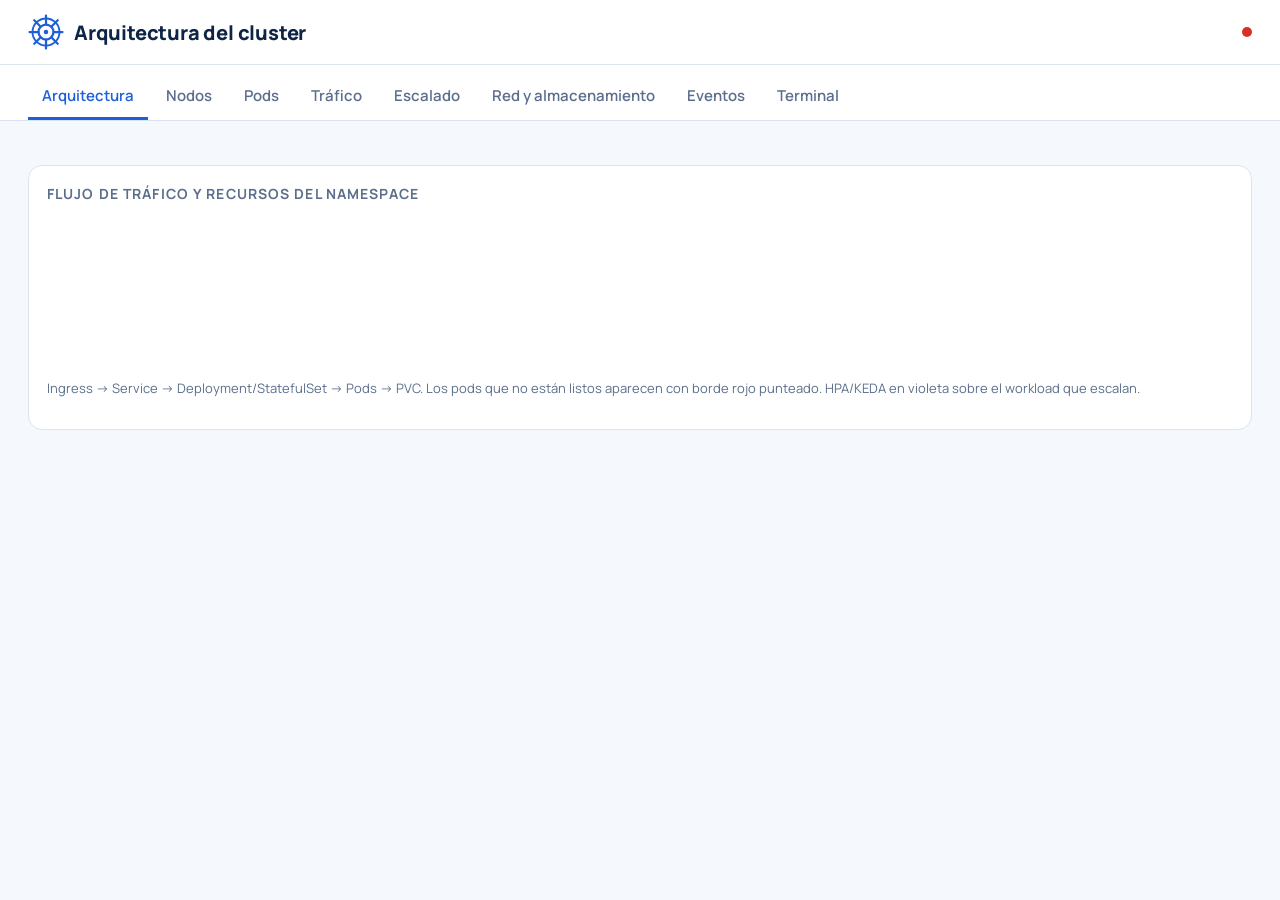
==== k8s-web/index.html @ e403daa2 "vibe streaming de audio sobre Kubernetes + visor del cluster" ====
<!doctype html>
<html lang="es">
<head>
<meta charset="utf-8" />
<meta name="viewport" content="width=device-width, initial-scale=1" />
<title>k8s · arquitectura del cluster</title>
<link rel="preconnect" href="https://fonts.googleapis.com" />
<link href="https://fonts.googleapis.com/css2?family=Manrope:wght@500;600;700;800&family=IBM+Plex+Mono:wght@400;500&display=swap" rel="stylesheet" />
<style>
:root{--bg:#f5f8fc;--card:#ffffff;--line:#dbe4f0;--text:#0f2545;--muted:#5b6e8c;--blue:#1d5fd6;--blue2:#3b82f6;--blue-soft:#e6efff;--ok:#1a9c5b;--warn:#d97706;--bad:#d93025;--mono:"IBM Plex Mono",Menlo,Consolas,monospace}
*{box-sizing:border-box}[hidden]{display:none!important}
body{margin:0;background:var(--bg);color:var(--text);font:15px/1.45 "Manrope",system-ui,sans-serif}
header{background:var(--card);border-bottom:1px solid var(--line);padding:14px 28px;display:flex;align-items:center;gap:18px;position:sticky;top:0;z-index:5}
.brand{display:flex;align-items:center;gap:10px;font-weight:800;font-size:20px;letter-spacing:-.01em}
.brand svg{width:36px;height:36px;color:var(--blue)}
.right{margin-left:auto;display:flex;align-items:center;gap:12px;color:var(--muted);font-size:13px}
.dot{width:10px;height:10px;border-radius:50%;background:var(--ok)}.dot.bad{background:var(--bad)}
nav{display:flex;gap:4px;padding:10px 28px 0;background:var(--card);border-bottom:1px solid var(--line);overflow:auto}
nav button{border:0;background:none;padding:10px 14px;font:inherit;font-weight:600;color:var(--muted);border-bottom:3px solid transparent;cursor:pointer;white-space:nowrap}
nav button.on{color:var(--blue);border-color:var(--blue)}
main{padding:22px 28px 40px;max-width:1500px;margin:0 auto}
.err{background:#fdecea;border:1px solid #f5b5b0;color:var(--bad);padding:12px 16px;border-radius:10px;margin-bottom:16px;font-family:var(--mono);font-size:13px}
.kpis{display:grid;grid-template-columns:repeat(auto-fit,minmax(140px,1fr));gap:12px;margin-bottom:22px}
.kpi{background:var(--card);border:1px solid var(--line);border-radius:12px;padding:12px 16px}
.kpi b{display:block;font-size:24px;color:var(--blue);font-weight:800}.kpi small{color:var(--muted);text-transform:uppercase;letter-spacing:.06em;font-size:11px}
.card{background:var(--card);border:1px solid var(--line);border-radius:14px;padding:18px;margin-bottom:18px}
h2{margin:0 0 12px;font-size:14px;text-transform:uppercase;letter-spacing:.08em;color:var(--muted);font-weight:700}
.grid{display:grid;grid-template-columns:repeat(auto-fill,minmax(270px,1fr));gap:14px}
.node{border:1px solid var(--line);border-radius:12px;padding:14px;background:#fbfdff}
.node.down{border-color:var(--bad);background:#fff5f5}
.node-h{display:flex;gap:8px;align-items:baseline;margin-bottom:8px}.node-h b{font-size:15px}.node-h em{font-style:normal;font-size:11px;color:var(--muted);text-transform:uppercase;letter-spacing:.06em}
.node-h .st{margin-left:auto}
.bar{height:8px;background:#e8eef7;border-radius:99px;overflow:hidden;margin:3px 0 8px}.bar i{display:block;height:100%;background:var(--blue2);border-radius:99px;transition:width .4s}.bar.warn i{background:var(--warn)}.bar.bad i{background:var(--bad)}
.lbl{display:flex;justify-content:space-between;font-size:12px;color:var(--muted)}
.chips{display:flex;flex-wrap:wrap;gap:6px;margin-top:8px}
.chip{font-size:12px;font-weight:600;padding:4px 9px;border-radius:99px;background:var(--blue-soft);color:var(--blue);border:1px solid #c7d9fb}
.chip.notready{background:#fff3e0;color:var(--warn);border-color:#fcd9a8;border-style:dashed}
.st{font-size:11px;font-weight:700;padding:3px 8px;border-radius:99px;text-transform:uppercase;letter-spacing:.05em;background:#e8f5ee;color:var(--ok)}
.st.warn{background:#fff3e0;color:var(--warn)}.st.bad{background:#fdecea;color:var(--bad)}
table{width:100%;border-collapse:collapse;font-size:13px}
th{text-align:left;font-size:11px;text-transform:uppercase;letter-spacing:.06em;color:var(--muted);padding:8px;border-bottom:1px solid var(--line);font-weight:700}
td{padding:8px;border-bottom:1px solid #eef2f8;vertical-align:middle;white-space:nowrap}
td .bar{width:110px;display:inline-block;margin:0 6px 0 0;vertical-align:middle}
.mono{font-family:var(--mono);font-size:12.5px}
.two{display:grid;grid-template-columns:1fr 1fr;gap:18px}@media(max-width:1000px){.two{grid-template-columns:1fr}}
.ev{display:grid;grid-template-columns:48px 110px 1fr;gap:10px;padding:7px 0;border-bottom:1px solid #eef2f8;font-size:13px}
.ev .r{font-weight:700;color:var(--blue)}.ev.Warning .r{color:var(--bad)}.ev .o{color:var(--muted);font-family:var(--mono);font-size:12px}
pre.term{background:#0f2545;color:#dbe7ff;padding:16px;border-radius:12px;font:12.5px/1.5 var(--mono);overflow:auto;max-height:75vh;margin:0}
.hint{color:var(--muted);font-size:13px}
canvas{width:100%;height:120px;display:block}
.legend{display:flex;gap:16px;font-size:12px;color:var(--muted);margin-top:6px}.legend i{display:inline-block;width:10px;height:10px;border-radius:2px;margin-right:6px;vertical-align:middle}
/* arquitectura */
#arch{width:100%;height:auto;display:block}
.n-box{fill:#fff;stroke:var(--line);stroke-width:1.2;rx:10}
.n-box.ing{stroke:var(--blue)}.n-box.svc{stroke:#3b82f6}.n-box.wl{stroke:#1d5fd6;stroke-width:1.6}.n-box.pod{stroke:#9db9ec}.n-box.pod.bad{stroke:var(--bad);stroke-dasharray:4 3}.n-box.pvc{stroke:#7c9cc9}.n-box.hpa{stroke:#8b5cf6;stroke-dasharray:5 3}
.n-title{font:700 12.5px Manrope,system-ui;fill:var(--text)}.n-sub{font:11px var(--mono);fill:var(--muted)}.n-kind{font:700 9.5px Manrope,system-ui;fill:#fff;letter-spacing:.06em}
.edge{fill:none;stroke:#b8c9e6;stroke-width:1.6}.edge.hot{stroke:var(--blue);stroke-width:2}
.col-h{font:700 11px Manrope,system-ui;fill:var(--muted);letter-spacing:.08em}
</style>
</head>
<body>
<header>
  <div class="brand"><svg viewBox="0 0 48 48" fill="none" stroke="currentColor" stroke-width="3" stroke-linecap="round"><circle cx="24" cy="24" r="10"/><circle cx="24" cy="24" r="3" fill="currentColor" stroke="none"/><circle cx="24" cy="24" r="18" stroke-width="2.5"/><path d="M24 2v12M24 34v12M2 24h12M34 24h12M8.4 8.4l8.5 8.5M31.1 31.1l8.5 8.5M8.4 39.6l8.5-8.5M31.1 16.9l8.5-8.5"/></svg> Arquitectura del cluster</div>
  <div class="right"><span class="dot" id="dot"></span></div>
</header>
<nav id="tabs">
  <button data-t="arch" class="on">Arquitectura</button>
  <button data-t="nodes">Nodos</button>
  <button data-t="pods">Pods</button>
  <button data-t="traffic">Tráfico</button>
  <button data-t="scale">Escalado</button>
  <button data-t="net">Red y almacenamiento</button>
  <button data-t="events">Eventos</button>
  <button data-t="term">Terminal</button>
</nav>
<main>
  <div class="err" id="err" hidden></div>
  <section class="kpis" id="kpis"></section>

  <div data-p="arch">
    <div class="card"><h2>Flujo de tráfico y recursos del namespace</h2><svg id="arch" xmlns="http://www.w3.org/2000/svg"></svg>
      <p class="hint">Ingress → Service → Deployment/StatefulSet → Pods → PVC. Los pods que no están listos aparecen con borde rojo punteado. HPA/KEDA en violeta sobre el workload que escalan.</p></div>
  </div>

  <div data-p="nodes" hidden>
    <div class="card"><h2>Nodos</h2><div class="grid" id="nodes"></div></div>
  </div>

  <div data-p="pods" hidden>
    <div class="card"><h2>Pods del namespace</h2><div style="overflow:auto"><table id="pods"></table></div><p class="hint" id="mhint" hidden>metrics-server aún no reporta uso; espera 1 minuto.</p></div>
  </div>

  <div data-p="traffic" hidden>
    <section class="kpis" id="tkpis"></section>
    <div class="two">
      <div class="card"><h2>Peticiones por segundo (todas las réplicas de api)</h2><canvas id="c-t"></canvas><div class="legend"><span><i style="background:var(--blue)"></i>req/s</span><span><i style="background:var(--warn)"></i>segmentos HLS/s</span></div></div>
      <div class="card"><h2>Reparto entre pods (req/s ahora)</h2><div id="tbars"></div><p class="hint">El Service reparte las peticiones entre los pods listos; si un pod muere o nace, el reparto cambia solo.</p></div>
    </div>
    <div class="card"><h2>Por pod</h2><table id="tpods"></table></div>
  </div>

  <div data-p="scale" hidden>
    <div class="two">
      <div class="card"><h2 id="h-a">Réplicas y CPU · HPA</h2><canvas id="c-a"></canvas><div class="legend"><span><i style="background:var(--blue)"></i>réplicas</span><span><i style="background:var(--warn)"></i>CPU %</span></div></div>
      <div class="card"><h2 id="h-b">Réplicas · KEDA</h2><canvas id="c-b"></canvas><div class="legend"><span><i style="background:#8b5cf6"></i>réplicas</span></div></div>
    </div>
    <div class="card"><h2>Autoescaladores</h2><table id="scalers"></table></div>
    <div class="card"><h2>Workloads</h2><table id="workloads"></table></div>
  </div>

  <div data-p="net" hidden>
    <div class="two">
      <div class="card"><h2>Ingress</h2><table id="ing"></table></div>
      <div class="card"><h2>Services</h2><table id="svc"></table></div>
    </div>
    <div class="two">
      <div class="card"><h2>PersistentVolumeClaims</h2><table id="pvc"></table></div>
      <div class="card"><h2>ConfigMaps y Secrets</h2><table id="cfg"></table></div>
    </div>
  </div>

  <div data-p="events" hidden><div class="card"><h2>Últimos eventos</h2><div id="events"></div></div></div>

  <div data-p="term" hidden><div class="card"><h2>Salida de cluster-status.sh (se actualiza cada ~6 s)</h2><pre class="term" id="term">esperando...</pre></div></div>
</main>

<script>
const $=s=>document.querySelector(s), $$=s=>[...document.querySelectorAll(s)];
const esc=s=>String(s??"").replace(/[&<>"]/g,c=>({"&":"&amp;","<":"&lt;",">":"&gt;",'"':"&quot;"}[c]));
const pct=(a,b)=>b?Math.min(100,Math.round(a/b*100)):0;
const fCpu=m=>m>=1000?(m/1000).toFixed(2)+" cpu":Math.round(m)+"m";
const fMem=mi=>mi>=1024?(mi/1024).toFixed(1)+" Gi":Math.round(mi)+" Mi";
const cls=p=>p>85?"bad":p>65?"warn":"";
const bar=(v,max,label)=>`<div class="lbl"><span>${label}</span><span class="mono">${pct(v,max)}%</span></div><div class="bar ${cls(pct(v,max))}"><i style="width:${pct(v,max)}%"></i></div>`;
const stClass=s=>s==="Running"?"":["Pending","ContainerCreating","Terminating","PodInitializing"].includes(s)?"warn":"bad";
const hist={a:[],aCpu:[],b:[],rps:[],seg:[]}, MAX=150; const push=(k,v)=>{hist[k].push(v);if(hist[k].length>MAX)hist[k].shift();};
let tab="arch";
$("#tabs").addEventListener("click",e=>{const b=e.target.closest("button");if(!b)return;tab=b.dataset.t;$$("#tabs button").forEach(x=>x.classList.toggle("on",x===b));$$("[data-p]").forEach(p=>p.hidden=p.dataset.p!==tab);});

function render(d){
  const ready=d.pods.filter(p=>p.ready).length;
  const kp=[[d.nodes.filter(n=>n.ready).length+"/"+d.nodes.length,"nodos listos"],[ready+"/"+d.pods.length,"pods listos"],[d.workloads.length,"workloads"],[d.services.length,"services"],[d.pvcs.length,"PVCs"],[d.pods.reduce((a,p)=>a+p.restarts,0),"reinicios"],[d.events.filter(e=>e.type==="Warning").length,"warnings recientes"]];
  $("#kpis").innerHTML=kp.map(([v,l])=>`<div class="kpi"><b>${v}</b><small>${l}</small></div>`).join("");

  // nodos
  $("#nodes").innerHTML=d.nodes.map(n=>{
    const pods=d.pods.filter(p=>p.node===n.name);
    return `<div class="node ${n.ready?"":"down"}"><div class="node-h"><b>${esc(n.name)}</b><em>${n.role}</em><span class="st ${n.ready?"":"bad"}">${n.ready?"Ready":"NotReady"}</span></div>
      <div class="hint mono" style="margin-bottom:6px">${esc(n.version)}</div>
      ${bar(n.cpu_m,n.cpu_alloc_m,"CPU "+fCpu(n.cpu_m)+" / "+fCpu(n.cpu_alloc_m))}${bar(n.mem_mi,n.mem_alloc_mi,"RAM "+fMem(n.mem_mi)+" / "+fMem(n.mem_alloc_mi))}
      <div class="chips">${pods.map(p=>`<span class="chip ${p.ready?"":"notready"}" title="${esc(p.name)} · ${esc(p.state)}">${esc(p.name)}</span>`).join("")||'<span class="hint">sin pods del namespace</span>'}</div></div>`;}).join("");

  // pods
  const rows=[...d.pods].sort((a,b)=>a.app.localeCompare(b.app)||a.name.localeCompare(b.name));
  $("#pods").innerHTML=`<tr><th>Pod</th><th>Label app</th><th>Dueño</th><th>Nodo</th><th>Estado</th><th>Rein.</th><th>CPU uso / req / lím</th><th>RAM uso / req / lím</th><th>Imagen</th><th>IP</th><th>Edad</th></tr>`+
    rows.map(p=>`<tr><td class="mono">${esc(p.name)}</td><td><span class="chip">${esc(p.app)}</span></td><td class="mono">${esc(p.owner_kind)}</td><td>${esc(p.node)}</td><td><span class="st ${stClass(p.state)}">${esc(p.state)}</span></td><td>${p.restarts}</td>
      <td><div class="bar ${cls(pct(p.cpu_m,p.lim_cpu_m))}"><i style="width:${pct(p.cpu_m,p.lim_cpu_m)}%"></i></div><span class="mono">${fCpu(p.cpu_m)} / ${fCpu(p.req_cpu_m)} / ${fCpu(p.lim_cpu_m)}</span></td>
      <td><div class="bar ${cls(pct(p.mem_mi,p.lim_mem_mi))}"><i style="width:${pct(p.mem_mi,p.lim_mem_mi)}%"></i></div><span class="mono">${fMem(p.mem_mi)} / ${fMem(p.req_mem_mi)} / ${fMem(p.lim_mem_mi)}</span></td>
      <td class="mono">${esc(p.image)}</td><td class="mono">${esc(p.ip)}</td><td>${p.age}</td></tr>`).join("");
  $("#mhint").hidden=d.metrics_ok;

  // escalado
  const hpa=d.hpas.find(h=>!h.name.startsWith("keda-"))||d.hpas[0]; const so=d.scaled[0];
  const wl=n=>d.workloads.find(w=>w.name===n)||{ready:0,desired:0};
  if(hpa){$("#h-a").textContent=`${hpa.target} · réplicas y CPU (HPA ${hpa.name})`;push("a",wl(hpa.target).ready);push("aCpu",parseInt(hpa.metric.replace(/\D/g,""))||0);}
  if(so){$("#h-b").textContent=`${so.target} · réplicas (KEDA, trigger ${so.triggers.join(",")})`;push("b",wl(so.target).ready);}
  chart($("#c-a"),[["#1d5fd6",hist.a,hpa?hpa.max:10],["#d97706",hist.aCpu,100]]);
  chart($("#c-b"),[["#8b5cf6",hist.b,so?so.max:10]]);
  $("#scalers").innerHTML=`<tr><th>Tipo</th><th>Nombre</th><th>Objetivo</th><th>Min</th><th>Max</th><th>Actual</th><th>Deseadas</th><th>Métrica</th></tr>`+
    d.hpas.map(h=>`<tr><td>HPA</td><td class="mono">${esc(h.name)}</td><td class="mono">${esc(h.target)}</td><td>${h.min}</td><td>${h.max}</td><td><b>${h.current}</b></td><td>${h.desired}</td><td>${esc(h.metric)} <span class="hint">(${esc(h.target_desc)})</span></td></tr>`).join("")+
    d.scaled.map(s=>`<tr><td>KEDA</td><td class="mono">${esc(s.name)}</td><td class="mono">${esc(s.target)}</td><td>${s.min}</td><td>${s.max}</td><td colspan="2"><span class="st ${s.active?"":"warn"}">${s.active?"activo":"inactivo"}</span></td><td>${esc(s.triggers.join(", "))}</td></tr>`).join("");
  $("#workloads").innerHTML=`<tr><th>Tipo</th><th>Nombre</th><th>Listas / deseadas</th><th>Estrategia</th><th>Imagen</th><th>Pods</th></tr>`+
    d.workloads.map(w=>`<tr><td>${w.kind}</td><td class="mono">${esc(w.name)}</td><td><b>${w.ready}</b> / ${w.desired}</td><td>${esc(w.strategy)}</td><td class="mono">${esc(w.image)}</td><td class="mono">${w.pods.length}</td></tr>`).join("");

  // red y almacenamiento
  $("#ing").innerHTML=`<tr><th>Nombre</th><th>Clase</th><th>Host</th><th>Path</th><th>Service</th></tr>`+d.ingresses.flatMap(i=>i.rules.map(r=>`<tr><td class="mono">${esc(i.name)}</td><td>${esc(i.class)}</td><td class="mono">${esc(r.host)}</td><td class="mono">${esc(r.path)}</td><td class="mono">${esc(r.service)}:${r.port}</td></tr>`)).join("")||"<tr><td class='hint'>sin ingress</td></tr>";
  $("#svc").innerHTML=`<tr><th>Nombre</th><th>Tipo</th><th>ClusterIP</th><th>Puertos</th><th>Apunta a</th></tr>`+d.services.map(s=>`<tr><td class="mono">${esc(s.name)}</td><td>${esc(s.type)}</td><td class="mono">${esc(s.cluster_ip)}</td><td class="mono">${esc(s.ports.join(", "))}</td><td class="mono">${esc(s.targets.join(", "))||"-"}</td></tr>`).join("");
  $("#pvc").innerHTML=`<tr><th>Nombre</th><th>Estado</th><th>Tamaño</th><th>Modo</th><th>Clase</th></tr>`+d.pvcs.map(p=>`<tr><td class="mono">${esc(p.name)}</td><td><span class="st ${p.phase==="Bound"?"":"warn"}">${esc(p.phase)}</span></td><td class="mono">${esc(p.size)}</td><td class="mono">${esc(p.modes.join(","))}</td><td class="mono">${esc(p.class)}</td></tr>`).join("");
  $("#cfg").innerHTML=`<tr><th>Tipo</th><th>Nombre</th><th>Claves</th></tr>`+d.configs.map(c=>`<tr><td>${c.kind}</td><td class="mono">${esc(c.name)}</td><td>${c.keys}</td></tr>`).join("");

  $("#events").innerHTML=d.events.map(e=>`<div class="ev ${e.type}"><span class="o">${e.age}</span><span class="r">${esc(e.reason)}</span><span><span class="o">${esc(e.object)}</span> ${esc(e.message)}</span></div>`).join("")||'<p class="hint">sin eventos</p>';

  // tráfico
  const t=d.traffic||{pods:[],rps:0,seg_ps:0,mbps:0,total:0};
  push("rps",t.rps); push("seg",t.seg_ps);
  $("#tkpis").innerHTML=[[t.rps,"req/s total"],[t.seg_ps,"segmentos HLS/s"],[t.mbps,"Mbit/s de audio"],[t.pods.length,"pods api sirviendo"],[t.total.toLocaleString(),"peticiones acumuladas"]].map(([v,l])=>`<div class="kpi"><b>${v}</b><small>${l}</small></div>`).join("");
  chart($("#c-t"),[["#1d5fd6",hist.rps,null],["#d97706",hist.seg,null]]);
  const mx=Math.max(1,...t.pods.map(p=>p.rps));
  $("#tbars").innerHTML=t.pods.map(p=>`<div class="lbl"><span class="mono">${esc(p.pod)} <span class="hint">${esc(p.node)}</span></span><span class="mono">${p.rps} req/s</span></div><div class="bar"><i style="width:${pct(p.rps,mx)}%"></i></div>`).join("")||'<p class="hint">sin pods api listos o sin métricas todavía</p>';
  $("#tpods").innerHTML=`<tr><th>Pod</th><th>Nodo</th><th>req/s</th><th>segmentos/s</th><th>Mbit/s</th><th>Total acumulado</th></tr>`+t.pods.map(p=>`<tr><td class="mono">${esc(p.pod)}</td><td>${esc(p.node)}</td><td><b>${p.rps}</b></td><td>${p.seg_ps}</td><td>${p.mbps}</td><td class="mono">${p.total.toLocaleString()}</td></tr>`).join("");

  drawArch(d);
}

function chart(cv,series){
  const dpr=window.devicePixelRatio||1,W=cv.clientWidth||600,H=120; cv.width=W*dpr;cv.height=H*dpr;const g=cv.getContext("2d");g.scale(dpr,dpr);g.clearRect(0,0,W,H);
  g.strokeStyle="#e8eef7";for(let y=0;y<=4;y++){g.beginPath();g.moveTo(0,y*H/4);g.lineTo(W,y*H/4);g.stroke();}
  for(const [color,data,fixedMax] of series){if(!data.length)continue;const max=Math.max(fixedMax||1,...data)*1.1;g.beginPath();g.lineWidth=2.2;g.strokeStyle=color;
    data.forEach((v,i)=>{const x=i/(MAX-1)*W,y=H-4-(v/max)*(H-12);i?g.lineTo(x,y):g.moveTo(x,y);});g.stroke();
    const last=data[data.length-1];g.fillStyle=color;g.font="700 12px Manrope,system-ui";g.fillText(String(last),Math.min(W-28,(data.length-1)/(MAX-1)*W+6),H-4-(last/max)*(H-12)-6);}
}

/* ---------- diagrama de arquitectura ---------- */
function drawArch(d){
  const svg=$("#arch"); const colX=[20,250,480,730,1010]; const W=1240, BW=[190,190,210,240,190], BH=52, GAP=12;
  const cols=[[],[],[],[],[]]; // ingress, svc, workload, pods, pvc
  d.ingresses.forEach(i=>cols[0].push({id:"ing:"+i.name,kind:"INGRESS",title:i.name,sub:i.rules.map(r=>r.path).join(" ")||"",cls:"ing"}));
  if(!cols[0].length) cols[0].push({id:"ing:none",kind:"ENTRADA",title:"(sin ingress)",sub:"",cls:"ing"});
  d.services.forEach(s=>cols[1].push({id:"svc:"+s.name,kind:"SERVICE",title:s.name,sub:s.ports.join(" "),cls:"svc"}));
  d.workloads.forEach(w=>cols[2].push({id:"wl:"+w.name,kind:w.kind.toUpperCase(),title:w.name,sub:`${w.ready}/${w.desired} listas`,cls:"wl",w}));
  // pods agrupados por workload, colapsados si son muchos
  d.workloads.forEach(w=>{
    const ps=d.pods.filter(p=>w.pods.includes(p.name));
    const shown=ps.slice(0,6);
    shown.forEach(p=>cols[3].push({id:"pod:"+p.name,kind:"POD",title:p.name,sub:`${p.node} · ${p.state}`,cls:"pod"+(p.ready?"":" bad"),wl:w.name,pvcs:p.pvcs}));
    if(ps.length>6) cols[3].push({id:"pod:more:"+w.name,kind:"POD",title:`+${ps.length-6} pods más`,sub:`${ps.filter(p=>p.ready).length}/${ps.length} listos`,cls:"pod",wl:w.name,pvcs:[]});
  });
  const orphan=d.pods.filter(p=>!d.workloads.some(w=>w.pods.includes(p.name)));
  orphan.slice(0,4).forEach(p=>cols[3].push({id:"pod:"+p.name,kind:"POD",title:p.name,sub:p.node,cls:"pod"+(p.ready?"":" bad"),wl:null,pvcs:p.pvcs}));
  d.pvcs.forEach(p=>cols[4].push({id:"pvc:"+p.name,kind:"PVC",title:p.name,sub:`${p.size} · ${p.phase}`,cls:"pvc"}));

  const pos={}; let maxH=0;
  cols.forEach((c,ci)=>{let y=40;c.forEach(n=>{pos[n.id]={x:colX[ci],y,w:BW[ci],h:BH};n.ci=ci;y+=BH+GAP;});maxH=Math.max(maxH,y);});
  // HPA / KEDA como cajas bajo el workload
  const hpaBoxes=[];
  const scalers=[...d.hpas.filter(h=>!h.name.startsWith("keda-")).map(h=>({label:"HPA",target:h.target,sub:`${h.min}..${h.max} · ${h.metric||h.target_desc}`})),...d.scaled.map(s=>({label:"KEDA",target:s.target,sub:`${s.min}..${s.max} · ${s.triggers.join(",")}`}))];
  scalers.forEach(s=>{const t=pos["wl:"+s.target];if(!t)return;hpaBoxes.push({...s,x:t.x,y:maxH+ (hpaBoxes.length*(BH+GAP)),w:t.w,h:BH,tx:t.x+t.w/2,ty:t.y+t.h});});
  const H=maxH+(hpaBoxes.length?hpaBoxes.length*(BH+GAP)+10:10);

  const edges=[];
  const link=(a,b,hot)=>{if(pos[a]&&pos[b])edges.push([pos[a],pos[b],hot]);};
  d.ingresses.forEach(i=>i.rules.forEach(r=>link("ing:"+i.name,"svc:"+r.service,true)));
  d.services.forEach(s=>s.targets.forEach(t=>link("svc:"+s.name,"wl:"+t,false)));
  cols[3].forEach(p=>{if(p.wl)link("wl:"+p.wl,p.id,false);p.pvcs.forEach(v=>link(p.id,"pvc:"+v,false));});

  const path=(a,b)=>{const x1=a.x+a.w,y1=a.y+a.h/2,x2=b.x,y2=b.y+b.h/2,c=(x2-x1)/2;return `M${x1},${y1} C${x1+c},${y1} ${x2-c},${y2} ${x2},${y2}`;};
  const heads=["ENTRADA","SERVICES","WORKLOADS","PODS","ALMACENAMIENTO"];
  let out=heads.map((h,i)=>`<text class="col-h" x="${colX[i]}" y="24">${h}</text>`).join("");
  out+=edges.map(([a,b,hot])=>`<path class="edge ${hot?"hot":""}" d="${path(a,b)}"/>`).join("");
  out+=hpaBoxes.map(h=>`<path class="edge" d="M${h.tx},${h.ty} L${h.tx},${h.y}"/>`).join("");
  const box=(n,p)=>`<g><rect class="n-box ${n.cls}" x="${p.x}" y="${p.y}" width="${p.w}" height="${p.h}"/>
    <rect x="${p.x}" y="${p.y}" width="${Math.min(p.w,n.kind.length*6.4+16)}" height="16" rx="6" fill="${n.cls.startsWith("pod")?"#9db9ec":n.cls==="wl"?"#1d5fd6":n.cls==="svc"?"#3b82f6":n.cls==="pvc"?"#7c9cc9":n.cls==="hpa"?"#8b5cf6":"#1d5fd6"}"/>
    <text class="n-kind" x="${p.x+8}" y="${p.y+11.5}">${n.kind}</text>
    <text class="n-title" x="${p.x+10}" y="${p.y+33}">${esc(trim(n.title,p.w/7))}</text>
    <text class="n-sub" x="${p.x+10}" y="${p.y+46}">${esc(trim(n.sub,p.w/6.2))}</text></g>`;
  cols.forEach(c=>c.forEach(n=>out+=box(n,pos[n.id])));
  hpaBoxes.forEach(h=>out+=box({kind:h.label,title:"escala "+h.target,sub:h.sub,cls:"hpa"},h));
  svg.setAttribute("viewBox",`0 0 ${W} ${H}`); svg.innerHTML=out;
}
const trim=(s,n)=>s.length>n?s.slice(0,n-1)+"…":s;

async function tick(){
  try{const r=await (await fetch("/api/cluster")).json();
    if(r.error){$("#err").hidden=false;$("#err").textContent="kubectl: "+r.error;$("#dot").classList.add("bad");}else{$("#err").hidden=true;$("#dot").classList.remove("bad");}
    if(r.data)render(r.data); if(r.script)$("#term").textContent=r.script.replace(/\x1b\[[0-9;]*m/g,"");
  }catch(e){$("#dot").classList.add("bad");}
}
tick();setInterval(tick,2000);
</script>
</body>
</html>
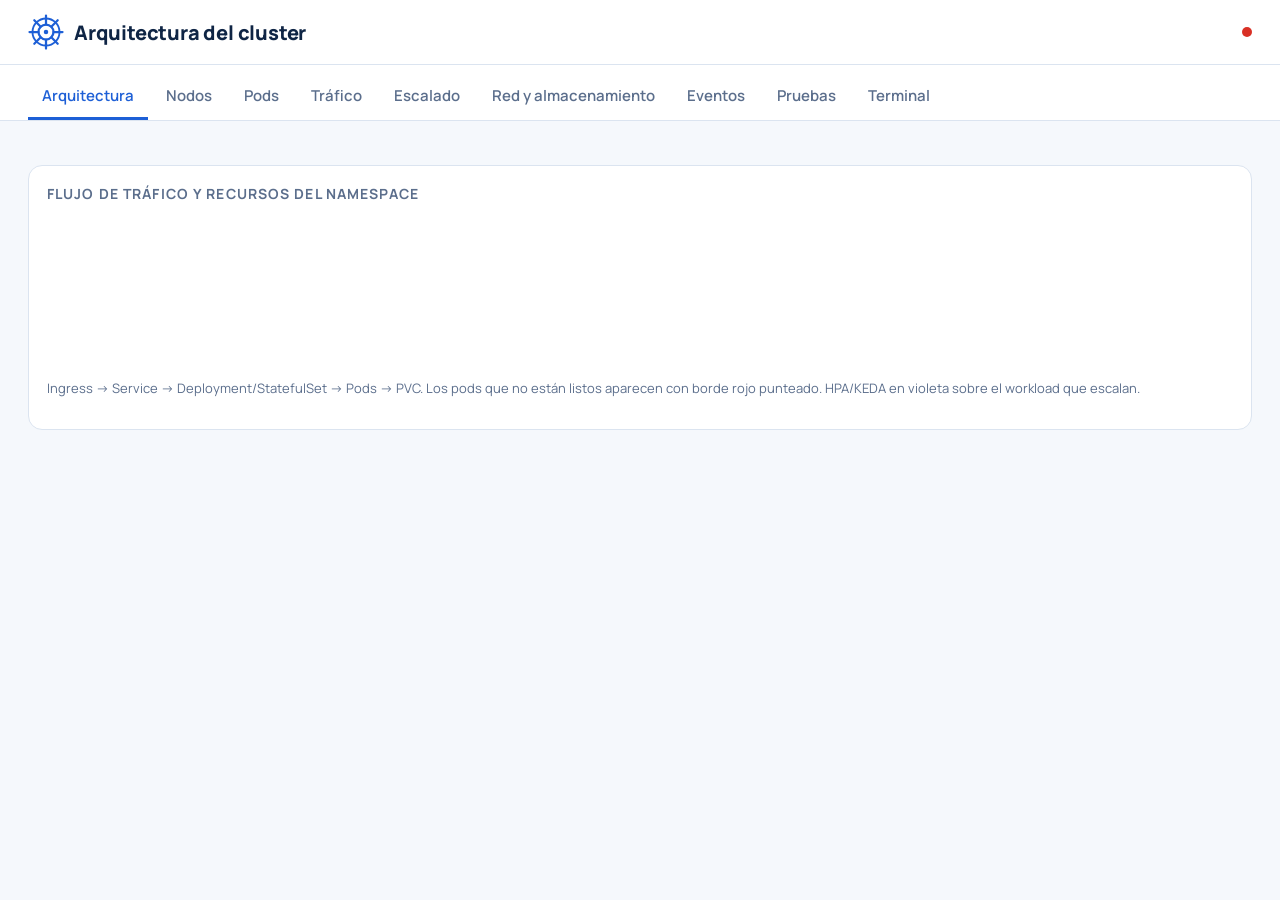
==== commit 8704b508: "se agregaron las pruebas al dashboard" ====
--- a/k8s-web/index.html
+++ b/k8s-web/index.html
@@ -49,6 +49,19 @@
 .hint{color:var(--muted);font-size:13px}
 canvas{width:100%;height:120px;display:block}
 .legend{display:flex;gap:16px;font-size:12px;color:var(--muted);margin-top:6px}.legend i{display:inline-block;width:10px;height:10px;border-radius:2px;margin-right:6px;vertical-align:middle}
+.test-groups{display:grid;gap:18px}.test-group h3{margin:0 0 9px;font-size:12px;text-transform:uppercase;letter-spacing:.08em;color:var(--muted)}
+.test-grid{display:grid;grid-template-columns:repeat(auto-fill,minmax(230px,1fr));gap:10px}
+.test-card{appearance:none;text-align:left;border:1px solid var(--line);border-radius:12px;background:#fbfdff;padding:13px;cursor:pointer;color:var(--text);font:inherit;transition:.15s}
+.test-card:hover{border-color:#9db9ec;transform:translateY(-1px)}.test-card.on{border:2px solid var(--blue);background:var(--blue-soft);padding:12px}
+.test-card strong{display:block;font-size:14px;margin-bottom:4px}.test-card small{display:block;color:var(--muted);line-height:1.35}.test-card .meta{margin-top:8px;color:var(--blue);font-size:11px;font-weight:700;text-transform:uppercase;letter-spacing:.05em}
+.form-grid{display:grid;grid-template-columns:repeat(auto-fit,minmax(170px,1fr));gap:12px;margin:14px 0}.field{display:flex;flex-direction:column;gap:5px}.field label{font-size:12px;color:var(--muted);font-weight:700}
+.field input,.field select{width:100%;border:1px solid var(--line);border-radius:9px;background:#fff;padding:9px 10px;color:var(--text);font:13px var(--mono)}
+.field.check{flex-direction:row;align-items:center;background:#f7faff;border:1px solid var(--line);padding:10px;border-radius:9px}.field.check input{width:auto}.field.check label{color:var(--text)}
+.actions{display:flex;align-items:center;gap:9px;flex-wrap:wrap}.btn{border:0;border-radius:9px;padding:9px 15px;font:700 13px Manrope,system-ui;cursor:pointer;background:var(--blue);color:#fff}.btn:hover{filter:brightness(.95)}.btn:disabled{opacity:.45;cursor:not-allowed}.btn.danger{background:var(--bad)}.btn.ghost{background:#e8eef7;color:var(--text)}
+.warning{background:#fff7ed;border:1px solid #fed7aa;color:#9a4d08;padding:10px 12px;border-radius:9px;font-size:12px;margin:10px 0}
+.run-head{display:flex;align-items:center;gap:9px;margin-bottom:12px}.run-head strong{font-size:17px}.run-head .st{margin-left:auto}.run-info{display:grid;grid-template-columns:repeat(2,1fr);gap:9px}.run-info div{background:#f7faff;border:1px solid var(--line);padding:9px;border-radius:9px}.run-info small{display:block;color:var(--muted);font-size:10px;text-transform:uppercase}.run-info b{display:block;margin-top:3px}
+.test-message{margin-top:10px;font-size:12px;color:var(--bad)}pre.live{background:#0b1629;color:#dbe7ff;padding:14px;border-radius:10px;font:12px/1.45 var(--mono);height:330px;overflow:auto;white-space:pre-wrap;margin:0}.log-system{color:#93c5fd}
+.artifact-list{display:flex;gap:6px;flex-wrap:wrap;margin-top:10px}.artifact{font:11px var(--mono);background:#eef4ff;border:1px solid #ccdafa;border-radius:6px;padding:4px 7px;color:var(--blue)}
 /* arquitectura */
 #arch{width:100%;height:auto;display:block}
 .n-box{fill:#fff;stroke:var(--line);stroke-width:1.2;rx:10}
@@ -71,6 +84,7 @@
   <button data-t="scale">Escalado</button>
   <button data-t="net">Red y almacenamiento</button>
   <button data-t="events">Eventos</button>
+  <button data-t="tests">Pruebas</button>
   <button data-t="term">Terminal</button>
 </nav>
 <main>
@@ -93,7 +107,7 @@
   <div data-p="traffic" hidden>
     <section class="kpis" id="tkpis"></section>
     <div class="two">
-      <div class="card"><h2>Peticiones por segundo (todas las réplicas de api)</h2><canvas id="c-t"></canvas><div class="legend"><span><i style="background:var(--blue)"></i>req/s</span><span><i style="background:var(--warn)"></i>segmentos HLS/s</span></div></div>
+      <div class="card"><h2>Peticiones por segundo (réplicas de los microservicios)</h2><canvas id="c-t"></canvas><div class="legend"><span><i style="background:var(--blue)"></i>req/s</span><span><i style="background:var(--warn)"></i>segmentos HLS/s</span></div></div>
       <div class="card"><h2>Reparto entre pods (req/s ahora)</h2><div id="tbars"></div><p class="hint">El Service reparte las peticiones entre los pods listos; si un pod muere o nace, el reparto cambia solo.</p></div>
     </div>
     <div class="card"><h2>Por pod</h2><table id="tpods"></table></div>
@@ -120,6 +134,33 @@
   </div>
 
   <div data-p="events" hidden><div class="card"><h2>Últimos eventos</h2><div id="events"></div></div></div>
+
+  <div data-p="tests" hidden>
+    <div class="card"><h2>Centro de pruebas</h2><p class="hint">Selecciona un escenario. Solo puede ejecutarse uno a la vez y las simulaciones de fallo siempre requieren confirmación.</p><div class="test-groups" id="test-groups"><p class="hint">cargando pruebas...</p></div></div>
+    <div class="two">
+      <div class="card">
+        <h2>Configurar escenario</h2>
+        <h3 id="test-title" style="margin:0">Selecciona una prueba</h3>
+        <p class="hint" id="test-desc"></p>
+        <div class="form-grid" id="test-form"></div>
+        <div class="warning" id="test-warning" hidden></div>
+        <div class="actions"><button class="btn" id="test-start" disabled>Iniciar prueba</button></div>
+        <div class="test-message" id="test-message"></div>
+      </div>
+      <div class="card">
+        <h2>Ejecución actual</h2>
+        <div id="run-empty" class="hint">No hay una prueba activa.</div>
+        <div id="run-current" hidden>
+          <div class="run-head"><strong id="run-title"></strong><span class="st" id="run-status"></span></div>
+          <div class="run-info"><div><small>Fase</small><b id="run-phase"></b></div><div><small>Tiempo</small><b id="run-time"></b></div><div><small>Resultado</small><b id="run-outcome"></b></div><div><small>Finalización</small><b id="run-ended"></b></div></div>
+          <div class="artifact-list" id="run-artifacts"></div>
+          <div class="actions" style="margin-top:12px"><button class="btn danger" id="test-stop">Detener y restaurar</button></div>
+        </div>
+      </div>
+    </div>
+    <div class="card"><h2>Salida en tiempo real</h2><pre class="live" id="test-log">esperando una prueba...</pre></div>
+    <div class="card"><h2>Últimas ejecuciones</h2><div style="overflow:auto"><table id="test-history"></table></div></div>
+  </div>
 
   <div data-p="term" hidden><div class="card"><h2>Salida de cluster-status.sh (se actualiza cada ~6 s)</h2><pre class="term" id="term">esperando...</pre></div></div>
 </main>
@@ -137,6 +178,91 @@
 let tab="arch";
 $("#tabs").addEventListener("click",e=>{const b=e.target.closest("button");if(!b)return;tab=b.dataset.t;$$("#tabs button").forEach(x=>x.classList.toggle("on",x===b));$$("[data-p]").forEach(p=>p.hidden=p.dataset.p!==tab);});
 
+let testCatalog=[],selectedTest=null,lastTestState=null;
+const activeState=s=>["starting","running","stopping"].includes(s);
+const testStatusLabel=s=>({starting:"preparando",running:"ejecutando",stopping:"deteniendo",completed:"completada",failed:"fallida",cancelled:"cancelada"}[s]||s||"-");
+const outcomeLabel=s=>({passed:"correcta",slo_failed:"SLO incumplido",error:"con errores",cancelled:"cancelada"}[s]||"-");
+const fmtTime=s=>{s=Math.max(0,Math.round(s||0));return `${Math.floor(s/60)}m ${String(s%60).padStart(2,"0")}s`;};
+
+async function postJSON(url,body){
+  const response=await fetch(url,{method:"POST",headers:{"Content-Type":"application/json"},body:JSON.stringify(body)});
+  const data=await response.json().catch(()=>({error:`HTTP ${response.status}`}));
+  if(!response.ok)throw new Error(data.error||`HTTP ${response.status}`);
+  return data;
+}
+
+async function loadTestCatalog(){
+  try{
+    const response=await fetch("/api/tests/catalog");
+    if(!response.ok)throw new Error(`HTTP ${response.status}`);
+    testCatalog=(await response.json()).tests||[];
+    renderTestCatalog();
+    if(testCatalog.length)selectTest(testCatalog[0].id);
+  }catch(error){$("#test-groups").innerHTML=`<div class="err">No se pudo cargar el catálogo: ${esc(error.message)}</div>`;}
+}
+
+function renderTestCatalog(){
+  const groups={};testCatalog.forEach(test=>(groups[test.group]??=[]).push(test));
+  $("#test-groups").innerHTML=Object.entries(groups).map(([group,tests])=>`<div class="test-group"><h3>${esc(group)}</h3><div class="test-grid">${tests.map(test=>`<button class="test-card ${selectedTest?.id===test.id?"on":""}" data-test-id="${esc(test.id)}"><strong>${esc(test.title)}</strong><small>${esc(test.description)}</small><div class="meta">${esc(test.duration)}${test.destructive?" · confirmación":""}</div></button>`).join("")}</div></div>`).join("");
+}
+
+function selectTest(id){
+  selectedTest=testCatalog.find(test=>test.id===id);if(!selectedTest)return;
+  renderTestCatalog();
+  $("#test-title").textContent=selectedTest.title;
+  $("#test-desc").textContent=selectedTest.description;
+  $("#test-warning").hidden=!selectedTest.destructive;
+  $("#test-warning").textContent=selectedTest.confirm||"Esta prueba modifica temporalmente el estado del cluster.";
+  $("#test-form").innerHTML=selectedTest.params.map(field=>{
+    const id=`param-${field.name}`;
+    if(field.type==="boolean")return `<div class="field check"><input data-param="${esc(field.name)}" id="${id}" type="checkbox" ${field.default?"checked":""}><label for="${id}">${esc(field.label)}</label></div>`;
+    if(field.type==="select")return `<div class="field"><label for="${id}">${esc(field.label)}</label><select data-param="${esc(field.name)}" id="${id}">${field.options.map(option=>`<option value="${esc(option)}" ${option===field.default?"selected":""}>${esc(field.option_labels?.[option]||option)}</option>`).join("")}</select>${field.help?`<div class="hint">${esc(field.help)}</div>`:""}</div>`;
+    const type=field.type==="number"?"number":"text";
+    return `<div class="field"><label for="${id}">${esc(field.label)}</label><input data-param="${esc(field.name)}" id="${id}" type="${type}" value="${esc(field.default??"")}" ${field.min!=null?`min="${field.min}" max="${field.max}"`:""} placeholder="${esc(field.placeholder||"")}"></div>`;
+  }).join("")||'<p class="hint">Este escenario no necesita parámetros.</p>';
+  $("#test-start").textContent=selectedTest.id==="oom_restore"?"Restaurar memoria":selectedTest.destructive?"Ejecutar simulación":"Iniciar prueba";
+  $("#test-start").disabled=activeState(lastTestState?.current?.status);
+  $("#test-message").textContent="";
+}
+
+$("#test-groups").addEventListener("click",event=>{const card=event.target.closest("[data-test-id]");if(card)selectTest(card.dataset.testId);});
+$("#test-start").addEventListener("click",async()=>{
+  if(!selectedTest)return;
+  if(selectedTest.destructive&&!confirm(selectedTest.confirm+"\n\n¿Deseas continuar?"))return;
+  const params={};$$("#test-form [data-param]").forEach(input=>{params[input.dataset.param]=input.type==="checkbox"?input.checked:input.type==="number"?Number(input.value):input.value;});
+  $("#test-start").disabled=true;$("#test-message").textContent="";
+  try{await postJSON("/api/tests/start",{test_id:selectedTest.id,params});await tickTests();}
+  catch(error){$("#test-message").textContent=error.message;$("#test-start").disabled=false;}
+});
+$("#test-stop").addEventListener("click",async()=>{
+  if(!confirm("Se detendrá la prueba y se restaurarán los recursos temporales. ¿Continuar?"))return;
+  $("#test-stop").disabled=true;
+  try{await postJSON("/api/tests/stop",{});await tickTests();}catch(error){$("#test-message").textContent=error.message;$("#test-stop").disabled=false;}
+});
+
+function renderTestState(state){
+  lastTestState=state;const current=state.current;const active=activeState(current?.status);
+  $("#run-empty").hidden=!!current;$("#run-current").hidden=!current;
+  if(selectedTest)$("#test-start").disabled=active;
+  if(current){
+    $("#run-title").textContent=current.title;$("#run-status").textContent=testStatusLabel(current.status);
+    $("#run-status").className=`st ${current.status==="failed"?"bad":active?"warn":""}`;
+    $("#run-phase").textContent=current.phase||"-";$("#run-time").textContent=fmtTime(current.elapsed_seconds);
+    $("#run-outcome").textContent=outcomeLabel(current.outcome);$("#run-ended").textContent=current.ended_at?current.ended_at.split("T")[1]:"en curso";
+    $("#test-stop").hidden=!active;$("#test-stop").disabled=current.status==="stopping";
+    $("#run-artifacts").innerHTML=(current.artifacts||[]).map(name=>`<span class="artifact">${esc(name)}</span>`).join("");
+  }
+  const log=$("#test-log"),nearBottom=log.scrollHeight-log.scrollTop-log.clientHeight<45;
+  log.textContent=(state.logs||[]).map(line=>`[${line.time}] ${line.source}: ${line.text}`).join("\n")||"esperando una prueba...";
+  if(nearBottom)log.scrollTop=log.scrollHeight;
+  $("#test-history").innerHTML=`<tr><th>Prueba</th><th>Estado</th><th>Resultado</th><th>Inicio</th><th>Fin</th></tr>`+(state.history||[]).map(run=>`<tr><td>${esc(run.title)}</td><td><span class="st ${run.status==="failed"?"bad":""}">${esc(testStatusLabel(run.status))}</span></td><td>${esc(outcomeLabel(run.outcome))}</td><td class="mono">${esc(run.started_at||"")}</td><td class="mono">${esc(run.ended_at||"")}</td></tr>`).join("");
+}
+
+async function tickTests(){
+  try{const response=await fetch("/api/tests/status");if(!response.ok)throw new Error(`HTTP ${response.status}`);renderTestState(await response.json());}
+  catch(error){$("#test-message").textContent=`Estado de pruebas no disponible: ${error.message}`;}
+}
+
 function render(d){
   const ready=d.pods.filter(p=>p.ready).length;
   const kp=[[d.nodes.filter(n=>n.ready).length+"/"+d.nodes.length,"nodos listos"],[ready+"/"+d.pods.length,"pods listos"],[d.workloads.length,"workloads"],[d.services.length,"services"],[d.pvcs.length,"PVCs"],[d.pods.reduce((a,p)=>a+p.restarts,0),"reinicios"],[d.events.filter(e=>e.type==="Warning").length,"warnings recientes"]];
@@ -183,10 +309,10 @@
   // tráfico
   const t=d.traffic||{pods:[],rps:0,seg_ps:0,mbps:0,total:0};
   push("rps",t.rps); push("seg",t.seg_ps);
-  $("#tkpis").innerHTML=[[t.rps,"req/s total"],[t.seg_ps,"segmentos HLS/s"],[t.mbps,"Mbit/s de audio"],[t.pods.length,"pods api sirviendo"],[t.total.toLocaleString(),"peticiones acumuladas"]].map(([v,l])=>`<div class="kpi"><b>${v}</b><small>${l}</small></div>`).join("");
+  $("#tkpis").innerHTML=[[t.rps,"req/s total"],[t.seg_ps,"segmentos HLS/s"],[t.mbps,"Mbit/s de audio"],[t.pods.length,"pods de API sirviendo"],[t.total.toLocaleString(),"peticiones acumuladas"]].map(([v,l])=>`<div class="kpi"><b>${v}</b><small>${l}</small></div>`).join("");
   chart($("#c-t"),[["#1d5fd6",hist.rps,null],["#d97706",hist.seg,null]]);
   const mx=Math.max(1,...t.pods.map(p=>p.rps));
-  $("#tbars").innerHTML=t.pods.map(p=>`<div class="lbl"><span class="mono">${esc(p.pod)} <span class="hint">${esc(p.node)}</span></span><span class="mono">${p.rps} req/s</span></div><div class="bar"><i style="width:${pct(p.rps,mx)}%"></i></div>`).join("")||'<p class="hint">sin pods api listos o sin métricas todavía</p>';
+  $("#tbars").innerHTML=t.pods.map(p=>`<div class="lbl"><span class="mono">${esc(p.pod)} <span class="hint">${esc(p.node)}</span></span><span class="mono">${p.rps} req/s</span></div><div class="bar"><i style="width:${pct(p.rps,mx)}%"></i></div>`).join("")||'<p class="hint">sin pods de API listos o sin métricas todavía</p>';
   $("#tpods").innerHTML=`<tr><th>Pod</th><th>Nodo</th><th>req/s</th><th>segmentos/s</th><th>Mbit/s</th><th>Total acumulado</th></tr>`+t.pods.map(p=>`<tr><td class="mono">${esc(p.pod)}</td><td>${esc(p.node)}</td><td><b>${p.rps}</b></td><td>${p.seg_ps}</td><td>${p.mbps}</td><td class="mono">${p.total.toLocaleString()}</td></tr>`).join("");
 
   drawArch(d);
@@ -256,6 +382,7 @@
   }catch(e){$("#dot").classList.add("bad");}
 }
 tick();setInterval(tick,2000);
+loadTestCatalog();tickTests();setInterval(tickTests,1000);
 </script>
 </body>
 </html>
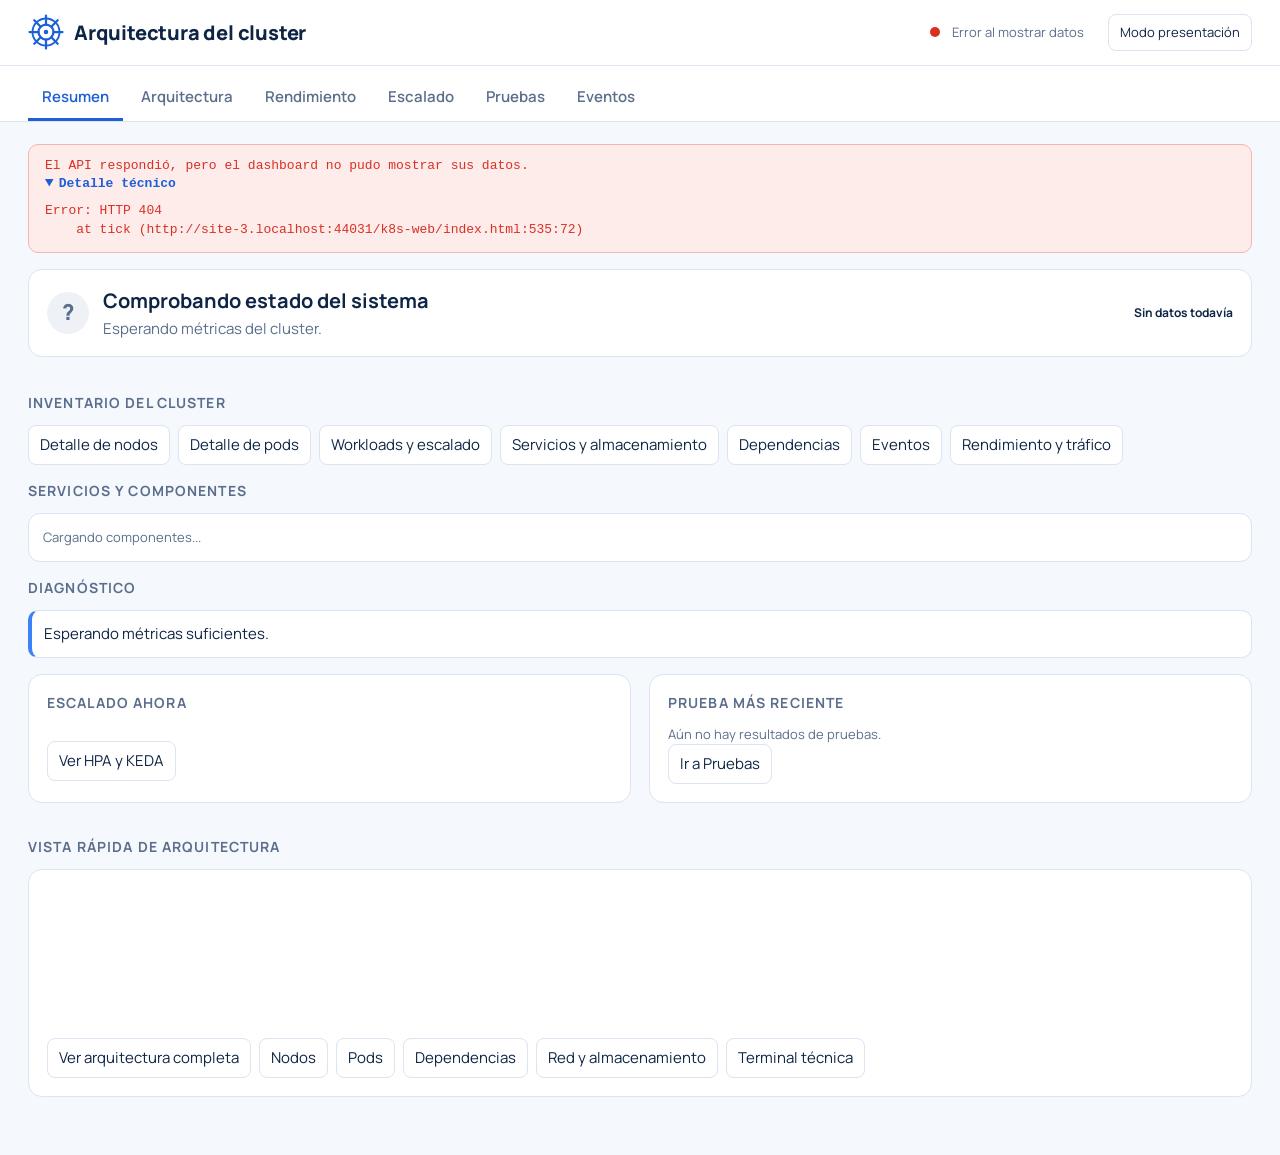
==== commit 895be765: "fix: se corrigio el cuello de botella" ====
--- a/k8s-web/index.html
+++ b/k8s-web/index.html
@@ -14,11 +14,11 @@
 .brand{display:flex;align-items:center;gap:10px;font-weight:800;font-size:20px;letter-spacing:-.01em}
 .brand svg{width:36px;height:36px;color:var(--blue)}
 .right{margin-left:auto;display:flex;align-items:center;gap:12px;color:var(--muted);font-size:13px}
-.dot{width:10px;height:10px;border-radius:50%;background:var(--ok)}.dot.bad{background:var(--bad)}
+.dot{width:10px;height:10px;border-radius:50%;background:var(--muted)}.dot.warn{background:var(--warn)}.dot.bad{background:var(--bad)}
 nav{display:flex;gap:4px;padding:10px 28px 0;background:var(--card);border-bottom:1px solid var(--line);overflow:auto}
 nav button{border:0;background:none;padding:10px 14px;font:inherit;font-weight:600;color:var(--muted);border-bottom:3px solid transparent;cursor:pointer;white-space:nowrap}
 nav button.on{color:var(--blue);border-color:var(--blue)}
-main{padding:22px 28px 40px;max-width:1500px;margin:0 auto}
+main{padding:22px 28px 40px;max-width:1800px;margin:0 auto}
 .err{background:#fdecea;border:1px solid #f5b5b0;color:var(--bad);padding:12px 16px;border-radius:10px;margin-bottom:16px;font-family:var(--mono);font-size:13px}
 .kpis{display:grid;grid-template-columns:repeat(auto-fit,minmax(140px,1fr));gap:12px;margin-bottom:22px}
 .kpi{background:var(--card);border:1px solid var(--line);border-radius:12px;padding:12px 16px}
@@ -54,6 +54,24 @@
 .test-card{appearance:none;text-align:left;border:1px solid var(--line);border-radius:12px;background:#fbfdff;padding:13px;cursor:pointer;color:var(--text);font:inherit;transition:.15s}
 .test-card:hover{border-color:#9db9ec;transform:translateY(-1px)}.test-card.on{border:2px solid var(--blue);background:var(--blue-soft);padding:12px}
 .test-card strong{display:block;font-size:14px;margin-bottom:4px}.test-card small{display:block;color:var(--muted);line-height:1.35}.test-card .meta{margin-top:8px;color:var(--blue);font-size:11px;font-weight:700;text-transform:uppercase;letter-spacing:.05em}
+.summary-hero{display:flex;align-items:center;gap:14px;margin:0 0 14px;padding:16px 18px;border:1px solid var(--line);border-radius:14px;background:var(--card)}
+.summary-hero h1{margin:0;font-size:20px}.summary-hero p{margin:3px 0 0;color:var(--muted)}
+.status-mark{width:42px;height:42px;display:grid;place-items:center;border-radius:50%;font-size:22px;font-weight:800;background:#e8f5ee;color:var(--ok);flex:none}
+.status-mark.warn{background:#fff3e0;color:var(--warn)}.status-mark.bad{background:#fdecea;color:var(--bad)}.status-mark.unknown{background:#eef2f7;color:var(--muted)}
+.freshness{margin-left:auto;text-align:right;color:var(--muted);font-size:12px}.freshness b{display:block;color:var(--text)}
+.summary-grid{display:grid;grid-template-columns:repeat(auto-fit,minmax(225px,1fr));gap:12px;margin-bottom:16px}
+.inventory-grid{display:grid;grid-template-columns:repeat(auto-fit,minmax(225px,1fr));gap:10px}.inventory-card{background:var(--card);border:1px solid var(--line);border-radius:12px;padding:12px;min-width:0}.inventory-card h3{font-size:14px;margin:0 0 4px}.inventory-card>strong{font-size:20px}.inventory-card details{margin-top:8px;color:var(--muted);font-size:12px}.inventory-list{max-height:220px;overflow:auto;padding-left:18px}.inventory-list li{margin:4px 0;overflow-wrap:anywhere}
+.service-card{background:var(--card);border:1px solid var(--line);border-radius:12px;padding:14px;min-width:0}.service-card.warn{border-color:#f3c77f}.service-card.bad{border-color:#efaaa5}.service-card h3{margin:0 0 7px;font-size:15px}.service-card .service-top{display:flex;align-items:center;justify-content:space-between;gap:8px}.service-metrics{display:grid;grid-template-columns:repeat(2,minmax(0,1fr));gap:8px;margin:10px 0}.service-metrics div{background:#f7f9fc;border-radius:8px;padding:7px 9px;min-width:0}.service-metrics b{display:block;font-size:16px;overflow-wrap:anywhere}.service-metrics small{font-size:10px;color:var(--muted);text-transform:uppercase;letter-spacing:.04em}
+.service-card details{border-top:1px solid var(--line);padding-top:8px;color:var(--muted);font-size:12px}.service-card summary,details>summary{cursor:pointer;font-weight:700;color:var(--blue)}
+.summary-section{margin-top:16px}.summary-section>h2{display:flex;align-items:center;gap:8px}.diagnostic-grid{display:grid;grid-template-columns:repeat(auto-fit,minmax(240px,1fr));gap:10px}.diagnostic-card{border:1px solid var(--line);border-left:4px solid var(--blue2);background:var(--card);border-radius:10px;padding:12px}.diagnostic-card.warn{border-left-color:var(--warn)}.diagnostic-card.bad{border-left-color:var(--bad)}
+.diagnostic-card b{display:block;margin-bottom:3px}.summary-links{display:flex;gap:8px;flex-wrap:wrap}.summary-links button,.header-action{border:1px solid var(--line);background:var(--card);border-radius:8px;padding:8px 11px;color:var(--text);font:inherit;cursor:pointer}.summary-links button:hover,.header-action:hover{border-color:var(--blue);color:var(--blue)}
+body.presentation{font-size:17px}body.presentation main{max-width:1800px}body.presentation .summary-hero{padding:22px}body.presentation .summary-hero h1{font-size:26px}body.presentation .service-metrics b{font-size:19px}body.presentation #tabs{display:none}body.presentation [data-p]:not([data-p="summary"]):not([data-p="arch"]){display:none!important}
+nav [data-t="nodes"],nav [data-t="pods"],nav [data-t="net"],nav [data-t="deps"],nav [data-t="term"]{display:none}
+#tabs [data-t="summary"]{order:1}#tabs [data-t="arch"]{order:2}#tabs [data-t="traffic"]{order:3}#tabs [data-t="scale"]{order:4}#tabs [data-t="tests"]{order:5}#tabs [data-t="events"]{order:6}
+.technical-details{margin-top:14px}
+#run-k6-summary .live-test-metrics,#run-k6-summary>.hint{grid-column:1/-1}
+@media(max-width:760px){header{padding:10px 14px;flex-wrap:wrap}.brand{font-size:17px}.right{gap:6px;font-size:11px}main{padding:14px 12px 28px}nav{padding:6px 8px 0}.kpis{grid-template-columns:repeat(2,minmax(0,1fr))}.summary-hero{align-items:flex-start;flex-wrap:wrap}.freshness{margin-left:56px;text-align:left}.summary-grid{grid-template-columns:1fr 1fr}.summary-grid .service-card{padding:10px}.two{grid-template-columns:1fr}table{display:block;overflow-x:auto;max-width:100%}.ev{grid-template-columns:42px 85px 1fr}}
+@media(max-width:430px){.summary-grid{grid-template-columns:1fr}.kpi b{font-size:20px}.summary-hero h1{font-size:17px}}
 .form-grid{display:grid;grid-template-columns:repeat(auto-fit,minmax(170px,1fr));gap:12px;margin:14px 0}.field{display:flex;flex-direction:column;gap:5px}.field label{font-size:12px;color:var(--muted);font-weight:700}
 .field input,.field select{width:100%;border:1px solid var(--line);border-radius:9px;background:#fff;padding:9px 10px;color:var(--text);font:13px var(--mono)}
 .field.check{flex-direction:row;align-items:center;background:#f7faff;border:1px solid var(--line);padding:10px;border-radius:9px}.field.check input{width:auto}.field.check label{color:var(--text)}
@@ -64,8 +82,9 @@
 .artifact-list{display:flex;gap:6px;flex-wrap:wrap;margin-top:10px}.artifact{font:11px var(--mono);background:#eef4ff;border:1px solid #ccdafa;border-radius:6px;padding:4px 7px;color:var(--blue)}
 /* arquitectura */
 #arch{width:100%;height:auto;display:block}
+#overview-arch{width:100%;height:auto;display:block;max-height:250px;object-fit:contain;object-position:left center}
 .n-box{fill:#fff;stroke:var(--line);stroke-width:1.2;rx:10}
-.n-box.ing{stroke:var(--blue)}.n-box.svc{stroke:#3b82f6}.n-box.wl{stroke:#1d5fd6;stroke-width:1.6}.n-box.pod{stroke:#9db9ec}.n-box.pod.bad{stroke:var(--bad);stroke-dasharray:4 3}.n-box.pvc{stroke:#7c9cc9}.n-box.hpa{stroke:#8b5cf6;stroke-dasharray:5 3}
+.n-box.ing{stroke:var(--blue)}.n-box.svc{stroke:#3b82f6}.n-box.wl{stroke:#1d5fd6;stroke-width:1.6}.n-box.wl.bad{stroke:var(--bad);stroke-width:2}.n-box.pod{stroke:#9db9ec}.n-box.pod.bad{stroke:var(--bad);stroke-dasharray:4 3}.n-box.pvc{stroke:#7c9cc9}.n-box.hpa{stroke:#8b5cf6;stroke-dasharray:5 3}
 .n-title{font:700 12.5px Manrope,system-ui;fill:var(--text)}.n-sub{font:11px var(--mono);fill:var(--muted)}.n-kind{font:700 9.5px Manrope,system-ui;fill:#fff;letter-spacing:.06em}
 .edge{fill:none;stroke:#b8c9e6;stroke-width:1.6}.edge.hot{stroke:var(--blue);stroke-width:2}
 .col-h{font:700 11px Manrope,system-ui;fill:var(--muted);letter-spacing:.08em}
@@ -74,10 +93,11 @@
 <body>
 <header>
   <div class="brand"><svg viewBox="0 0 48 48" fill="none" stroke="currentColor" stroke-width="3" stroke-linecap="round"><circle cx="24" cy="24" r="10"/><circle cx="24" cy="24" r="3" fill="currentColor" stroke="none"/><circle cx="24" cy="24" r="18" stroke-width="2.5"/><path d="M24 2v12M24 34v12M2 24h12M34 24h12M8.4 8.4l8.5 8.5M31.1 31.1l8.5 8.5M8.4 39.6l8.5-8.5M31.1 16.9l8.5-8.5"/></svg> Arquitectura del cluster</div>
-  <div class="right"><span class="dot" id="dot"></span></div>
+  <div class="right"><span class="dot" id="dot"></span><span id="live-label">Conectando...</span><span id="updated-label"></span><button class="header-action" id="present-toggle" type="button">Modo presentación</button></div>
 </header>
 <nav id="tabs">
-  <button data-t="arch" class="on">Arquitectura</button>
+  <button data-t="summary" class="on">Resumen</button>
+  <button data-t="arch">Arquitectura</button>
   <button data-t="nodes">Nodos</button>
   <button data-t="pods">Pods</button>
   <button data-t="traffic">Tráfico</button>
@@ -85,11 +105,20 @@
   <button data-t="net">Red y almacenamiento</button>
   <button data-t="events">Eventos</button>
   <button data-t="tests">Pruebas</button>
+  <button data-t="deps">Dependencias</button>
   <button data-t="term">Terminal</button>
 </nav>
 <main>
-  <div class="err" id="err" hidden></div>
-  <section class="kpis" id="kpis"></section>
+  <div class="err" id="err" hidden><div id="err-message"></div><details><summary>Detalle técnico</summary><pre id="err-detail" style="white-space:pre-wrap;margin:8px 0 0"></pre></details></div>
+  <div data-p="summary">
+    <section class="summary-hero"><div class="status-mark unknown" id="overall-icon">?</div><div><h1 id="overall-title">Comprobando estado del sistema</h1><p id="overall-detail">Esperando métricas del cluster.</p></div><div class="freshness"><b id="freshness-state">Sin datos todavía</b><span id="freshness-time"></span></div></section>
+    <section class="kpis" id="kpis"></section>
+    <div class="summary-section"><h2>Inventario del cluster <span class="hint" id="cluster-context"></span></h2><div class="inventory-grid" id="cluster-inventory"></div><div class="summary-links"><button type="button" data-open-panel="nodes">Detalle de nodos</button><button type="button" data-open-panel="pods">Detalle de pods</button><button type="button" data-open-panel="scale">Workloads y escalado</button><button type="button" data-open-panel="net">Servicios y almacenamiento</button><button type="button" data-open-panel="deps">Dependencias</button><button type="button" data-open-panel="events">Eventos</button><button type="button" data-open-panel="traffic">Rendimiento y tráfico</button></div></div>
+    <div class="summary-section"><h2>Servicios y componentes</h2><div class="summary-grid" id="service-cards"><div class="service-card hint">Cargando componentes...</div></div></div>
+    <div class="summary-section"><h2>Diagnóstico</h2><div class="diagnostic-grid" id="diagnostics"><div class="diagnostic-card">Esperando métricas suficientes.</div></div></div>
+    <div class="summary-section two"><div class="card"><h2>Escalado ahora</h2><div id="summary-scaling" class="summary-grid"></div><div class="summary-links"><button type="button" data-open-panel="scale">Ver HPA y KEDA</button></div></div><div class="card"><h2>Prueba más reciente</h2><div id="summary-test-result" class="hint">Aún no hay resultados de pruebas.</div><div class="summary-links"><button type="button" data-open-panel="tests">Ir a Pruebas</button></div></div></div>
+    <div class="summary-section"><h2>Vista rápida de arquitectura</h2><div class="card"><svg id="overview-arch" xmlns="http://www.w3.org/2000/svg"></svg><div class="summary-links"><button type="button" data-open-panel="arch">Ver arquitectura completa</button><button type="button" data-open-panel="nodes">Nodos</button><button type="button" data-open-panel="pods">Pods</button><button type="button" data-open-panel="deps">Dependencias</button><button type="button" data-open-panel="net">Red y almacenamiento</button><button type="button" data-open-panel="term">Terminal técnica</button></div></div></div>
+  </div>
 
   <div data-p="arch">
     <div class="card"><h2>Flujo de tráfico y recursos del namespace</h2><svg id="arch" xmlns="http://www.w3.org/2000/svg"></svg>
@@ -110,6 +139,7 @@
       <div class="card"><h2>Peticiones por segundo (réplicas de los microservicios)</h2><canvas id="c-t"></canvas><div class="legend"><span><i style="background:var(--blue)"></i>req/s</span><span><i style="background:var(--warn)"></i>segmentos HLS/s</span></div></div>
       <div class="card"><h2>Reparto entre pods (req/s ahora)</h2><div id="tbars"></div><p class="hint">El Service reparte las peticiones entre los pods listos; si un pod muere o nace, el reparto cambia solo.</p></div>
     </div>
+    <div class="card"><h2>Métricas por servicio</h2><table id="service-metrics"></table></div>
     <div class="card"><h2>Por pod</h2><table id="tpods"></table></div>
   </div>
 
@@ -118,6 +148,7 @@
       <div class="card"><h2 id="h-a">Réplicas y CPU · HPA</h2><canvas id="c-a"></canvas><div class="legend"><span><i style="background:var(--blue)"></i>réplicas</span><span><i style="background:var(--warn)"></i>CPU %</span></div></div>
       <div class="card"><h2 id="h-b">Réplicas · KEDA</h2><canvas id="c-b"></canvas><div class="legend"><span><i style="background:#8b5cf6"></i>réplicas</span></div></div>
     </div>
+    <div class="card"><h2>Réplicas HPA de las APIs</h2><canvas id="c-api-hpas"></canvas><div class="legend"><span><i style="background:#1d5fd6"></i>catalog actual</span><span><i style="background:#3b82f6"></i>catalog deseado</span><span><i style="background:#d97706"></i>upload actual</span><span><i style="background:#f59e0b"></i>upload deseado</span><span><i style="background:#8b5cf6"></i>stream actual</span><span><i style="background:#a78bfa"></i>stream deseado</span></div></div>
     <div class="card"><h2>Autoescaladores</h2><table id="scalers"></table></div>
     <div class="card"><h2>Workloads</h2><table id="workloads"></table></div>
   </div>
@@ -153,35 +184,43 @@
         <div id="run-current" hidden>
           <div class="run-head"><strong id="run-title"></strong><span class="st" id="run-status"></span></div>
           <div class="run-info"><div><small>Fase</small><b id="run-phase"></b></div><div><small>Tiempo</small><b id="run-time"></b></div><div><small>Resultado</small><b id="run-outcome"></b></div><div><small>Finalización</small><b id="run-ended"></b></div></div>
+          <div id="run-k6-summary" class="kpis" hidden style="margin-top:12px"></div>
           <div class="artifact-list" id="run-artifacts"></div>
           <div class="actions" style="margin-top:12px"><button class="btn danger" id="test-stop">Detener y restaurar</button></div>
         </div>
       </div>
     </div>
-    <div class="card"><h2>Salida en tiempo real</h2><pre class="live" id="test-log">esperando una prueba...</pre></div>
+    <details class="card technical-details"><summary>Ver logs de la prueba</summary><pre class="live" id="test-log">esperando una prueba...</pre></details>
     <div class="card"><h2>Últimas ejecuciones</h2><div style="overflow:auto"><table id="test-history"></table></div></div>
   </div>
 
+  <div data-p="deps" hidden><div class="card"><h2>Dependencias</h2><p class="hint">Métricas con timeout breve; los valores sin fuente disponible aparecen como N/A.</p><div style="overflow:auto"><table id="dependencies"></table></div></div></div>
   <div data-p="term" hidden><div class="card"><h2>Salida de cluster-status.sh (se actualiza cada ~6 s)</h2><pre class="term" id="term">esperando...</pre></div></div>
 </main>
 
 <script>
 const $=s=>document.querySelector(s), $$=s=>[...document.querySelectorAll(s)];
 const esc=s=>String(s??"").replace(/[&<>"]/g,c=>({"&":"&amp;","<":"&lt;",">":"&gt;",'"':"&quot;"}[c]));
-const pct=(a,b)=>b?Math.min(100,Math.round(a/b*100)):0;
-const fCpu=m=>m>=1000?(m/1000).toFixed(2)+" cpu":Math.round(m)+"m";
-const fMem=mi=>mi>=1024?(mi/1024).toFixed(1)+" Gi":Math.round(mi)+" Mi";
+const pct=(a,b)=>a==null||b==null||!b?null:Math.min(100,Math.round(a/b*100));
+const fCpu=m=>m==null?"Sin datos":m>=1000?(m/1000).toFixed(2)+" cpu":Math.round(m)+"m";
+const fMem=mi=>mi==null?"Sin datos":mi>=1024?(mi/1024).toFixed(1)+" Gi":Math.round(mi)+" Mi";
 const cls=p=>p>85?"bad":p>65?"warn":"";
-const bar=(v,max,label)=>`<div class="lbl"><span>${label}</span><span class="mono">${pct(v,max)}%</span></div><div class="bar ${cls(pct(v,max))}"><i style="width:${pct(v,max)}%"></i></div>`;
+const bar=(v,max,label)=>{const value=pct(v,max);return `<div class="lbl"><span>${label}</span><span class="mono">${value==null?"Sin datos":value+"%"}</span></div>${value==null?"":`<div class="bar ${cls(value)}"><i style="width:${value}%"></i></div>`}`;};
 const stClass=s=>s==="Running"?"":["Pending","ContainerCreating","Terminating","PodInitializing"].includes(s)?"warn":"bad";
-const hist={a:[],aCpu:[],b:[],rps:[],seg:[]}, MAX=150; const push=(k,v)=>{hist[k].push(v);if(hist[k].length>MAX)hist[k].shift();};
-let tab="arch";
-$("#tabs").addEventListener("click",e=>{const b=e.target.closest("button");if(!b)return;tab=b.dataset.t;$$("#tabs button").forEach(x=>x.classList.toggle("on",x===b));$$("[data-p]").forEach(p=>p.hidden=p.dataset.p!==tab);});
+const hist={a:[],aCpu:[],b:[],rps:[],seg:[],catNow:[],catWant:[],upNow:[],upWant:[],streamNow:[],streamWant:[]}, MAX=150; const push=(k,v)=>{hist[k].push(v);if(hist[k].length>MAX)hist[k].shift();};
+const nfmt=(v,d=1)=>v===null||v===undefined||!Number.isFinite(Number(v))?"N/A":Number(v).toFixed(d);
+let tab="summary";
+function showPanel(name){tab=name;$("#tabs button[data-t='traffic']").textContent="Rendimiento";$("#tabs button[data-t='nodes']").classList.remove("on");$$("#tabs button").forEach(x=>x.classList.toggle("on",x.dataset.t===name));$$("[data-p]").forEach(p=>p.hidden=p.dataset.p!==name);}
+$("#tabs").addEventListener("click",e=>{const b=e.target.closest("button");if(!b)return;showPanel(b.dataset.t);});
+$("main").addEventListener("click",e=>{const b=e.target.closest("[data-open-panel]");if(b)showPanel(b.dataset.openPanel);});
+$("main").addEventListener("keydown",e=>{const b=e.target.closest('[data-open-panel][role="button"]');if(b&&(e.key==="Enter"||e.key===" ")){e.preventDefault();showPanel(b.dataset.openPanel);}});
+$("#present-toggle").addEventListener("click",()=>{document.body.classList.toggle("presentation");$("#present-toggle").textContent=document.body.classList.contains("presentation")?"Salir del modo presentación":"Modo presentación";showPanel("summary");});
+showPanel("summary");
 
 let testCatalog=[],selectedTest=null,lastTestState=null;
 const activeState=s=>["starting","running","stopping"].includes(s);
-const testStatusLabel=s=>({starting:"preparando",running:"ejecutando",stopping:"deteniendo",completed:"completada",failed:"fallida",cancelled:"cancelada"}[s]||s||"-");
-const outcomeLabel=s=>({passed:"correcta",slo_failed:"SLO incumplido",error:"con errores",cancelled:"cancelada"}[s]||"-");
+const testStatusLabel=s=>({starting:"preparando",running:"en ejecución",stopping:"deteniendo",completed:"prueba completada",failed:"error de ejecución",cancelled:"prueba cancelada"}[s]||s||"-");
+const outcomeLabel=s=>({passed:"SLO cumplido",slo_failed:"SLO incumplido",error:"error de ejecución",cancelled:"prueba cancelada"}[s]||"-");
 const fmtTime=s=>{s=Math.max(0,Math.round(s||0));return `${Math.floor(s/60)}m ${String(s%60).padStart(2,"0")}s`;};
 
 async function postJSON(url,body){
@@ -210,7 +249,8 @@
   selectedTest=testCatalog.find(test=>test.id===id);if(!selectedTest)return;
   renderTestCatalog();
   $("#test-title").textContent=selectedTest.title;
-  $("#test-desc").textContent=selectedTest.description;
+  const proof={load:"capacidad con carga sostenida",stress:"límite de capacidad y punto de quiebre",spike:"reacción del HPA ante un pico",users:"comportamiento con concurrencia fija",ramp:"degradación a medida que aumenta la concurrencia",worker:"escalado de workers al crecer la cola",pod_failure:"recuperación automática de réplicas",node_failure:"reprogramación de pods ante la pérdida de un nodo",db_failure:"recuperación de PostgreSQL y persistencia",rolling:"continuidad durante una actualización",oom:"detección y recuperación frente a falta de memoria",oom_restore:"restauración del límite de memoria"};
+  $("#test-desc").textContent=`${selectedTest.description} Demuestra: ${proof[selectedTest.id]||"comportamiento del cluster"}. Riesgo: ${selectedTest.destructive?"alto; confirma antes de ejecutar":"bajo; genera carga de prueba"}.`;
   $("#test-warning").hidden=!selectedTest.destructive;
   $("#test-warning").textContent=selectedTest.confirm||"Esta prueba modifica temporalmente el estado del cluster.";
   $("#test-form").innerHTML=selectedTest.params.map(field=>{
@@ -249,6 +289,11 @@
     $("#run-status").className=`st ${current.status==="failed"?"bad":active?"warn":""}`;
     $("#run-phase").textContent=current.phase||"-";$("#run-time").textContent=fmtTime(current.elapsed_seconds);
     $("#run-outcome").textContent=outcomeLabel(current.outcome);$("#run-ended").textContent=current.ended_at?current.ended_at.split("T")[1]:"en curso";
+    const k=current.k6_summary, summary=$("#run-k6-summary");
+    summary.hidden=!k&&!active;
+    if(k){const slo=k.thresholds_passed===false?"SLO incumplido":k.thresholds_passed===true?"SLO cumplido":"SLO N/A";
+      summary.innerHTML=[[k.name,"prueba"],[k.vus??"N/A","VUs máx."],[slo,"estado SLO"],[Number(k.requests||0).toLocaleString(),"requests"],[nfmt(k.requests_per_second),"requests/s"],[(Number(k.error_rate||0)*100).toFixed(2)+"%","error rate"],[k.p50_ms==null?"N/A":nfmt(k.p50_ms)+" ms","p50"],[k.p95_ms==null?"N/A":nfmt(k.p95_ms)+" ms","p95"],[k.p99_ms==null?"N/A":nfmt(k.p99_ms)+" ms","p99"]].map(([v,l])=>`<div class="kpi"><b>${esc(v)}</b><small>${esc(l)}</small></div>`).join("");}
+    if(active&&!k)summary.innerHTML=liveTestMetrics(current);
     $("#test-stop").hidden=!active;$("#test-stop").disabled=current.status==="stopping";
     $("#run-artifacts").innerHTML=(current.artifacts||[]).map(name=>`<span class="artifact">${esc(name)}</span>`).join("");
   }
@@ -256,6 +301,7 @@
   log.textContent=(state.logs||[]).map(line=>`[${line.time}] ${line.source}: ${line.text}`).join("\n")||"esperando una prueba...";
   if(nearBottom)log.scrollTop=log.scrollHeight;
   $("#test-history").innerHTML=`<tr><th>Prueba</th><th>Estado</th><th>Resultado</th><th>Inicio</th><th>Fin</th></tr>`+(state.history||[]).map(run=>`<tr><td>${esc(run.title)}</td><td><span class="st ${run.status==="failed"?"bad":""}">${esc(testStatusLabel(run.status))}</span></td><td>${esc(outcomeLabel(run.outcome))}</td><td class="mono">${esc(run.started_at||"")}</td><td class="mono">${esc(run.ended_at||"")}</td></tr>`).join("");
+  renderK6Results(recentK6);
 }
 
 async function tickTests(){
@@ -263,7 +309,101 @@
   catch(error){$("#test-message").textContent=`Estado de pruebas no disponible: ${error.message}`;}
 }
 
+let recentK6=[],latestClusterData=null;
+function liveTestMetrics(run){
+  const d=latestClusterData,traffic=d?.traffic||{},performance=run.group==="Rendimiento";
+  const rps=traffic.rps==null?null:Number(traffic.rps),waiting=performance&&(rps==null||rps<=0);
+  const hpas=d?.hpas||[],replica=name=>{const h=hpas.find(x=>x.target===name);return h?`${h.current} / ${h.max}`:"Sin datos";};
+  const params=run.params||{},vus=params.vus??({load:300,stress:1500,spike:1000,ramp:1200}[run.test_id]);
+  return `<div class="kpis live-test-metrics"><div class="kpi"><b>${vus==null?"N/D":esc(vus)}</b><small title="Usuarios virtuales ejecutados por k6">VUs</small></div><div class="kpi"><b>${waiting?"Esperando tráfico":rps==null?"Sin datos":nfmt(rps)+" req/s"}</b><small>tráfico del cluster</small></div><div class="kpi"><b>${esc(replica("catalog-api"))}</b><small>Catalog API actual / máximo</small></div><div class="kpi"><b>${esc(replica("stream-api"))}</b><small>Stream API actual / máximo</small></div></div><p class="hint">${waiting?"Esperando que llegue tráfico a las APIs; la primera lectura puede tardar un intervalo de sondeo.":"RPS y réplicas se actualizan desde el cluster. Error rate y percentiles de k6 se muestran al finalizar."}</p>`;
+}
+function renderK6Results(results){
+  recentK6=results||[];const box=$("#summary-test-result"),compareOpen=box.querySelector("details")?.open,latest=recentK6[0],previous=recentK6.find(x=>x.name===latest?.name&&x.file!==latest.file);
+  if(lastTestState?.current&&activeState(lastTestState.current.status)){
+    const run=lastTestState.current,k=run.k6_summary,params=run.params||{},load=params.vus?`${params.vus} VUs`:params.uploads?`${params.uploads} cargas`:"Parámetros del escenario";
+    box.innerHTML=`<div class="diagnostic-card warn"><b>Prueba en ${esc(testStatusLabel(run.status))}: ${esc(run.title)}</b><span>${esc(load)} · ${esc(run.phase||"Preparando")}${run.elapsed_seconds!=null?" · "+fmtTime(run.elapsed_seconds):""}</span>${k?`<div class="service-metrics"><div><b>${nfmt(k.requests_per_second)}</b><small>requests/s</small></div><div><b>${k.p95_ms==null?"Sin datos":nfmt(k.p95_ms)+" ms"}</b><small>p95</small></div><div><b>${k.error_rate==null?"Sin datos":(k.error_rate*100).toFixed(2)+"%"}</b><small>errores</small></div></div>`:"<p class='hint'>El dashboard no recibe métricas k6 parciales; al finalizar verás aquí el resultado. Las tarjetas de servicios muestran la carga del cluster en vivo.</p>"}</div>`;return;
+  }
+  if(!latest){box.innerHTML='<p class="hint">Aún no hay resultados k6 guardados. Ejecuta una prueba de carga para ver rendimiento.</p>';return;}
+  const status=latest.thresholds_passed===true?"Prueba completada · objetivos cumplidos":latest.thresholds_passed===false?"Prueba completada · SLO incumplido":"Prueba completada · sin umbral evaluable";
+  let compare="";
+  if(previous){const delta=(a,b)=>a==null||b==null||Number(b)===0?"N/A":`${Number(a)-Number(b)>0?"+":""}${(((Number(a)-Number(b))/Math.abs(Number(b)))*100).toFixed(1)}%`;
+    compare=`<details class="technical-details" ${compareOpen?"open":""}><summary>Comparar con ejecución anterior (${esc(previous.date||"")})</summary><div class="compare-table"><table><tr><th>Métrica</th><th>Anterior</th><th>Ahora</th><th>Cambio</th></tr>${[["p95 (ms)",previous.p95_ms,latest.p95_ms],["Errores (%)",previous.error_rate==null?null:previous.error_rate*100,latest.error_rate==null?null:latest.error_rate*100],["Requests/s",previous.requests_per_second,latest.requests_per_second]].map(([label,a,b])=>`<tr><td>${label}</td><td>${a==null?"Sin datos":nfmt(a)}</td><td>${b==null?"Sin datos":nfmt(b)}</td><td>${delta(b,a)}</td></tr>`).join("")}</table></div></details>`;
+  }
+  box.innerHTML=`<div class="diagnostic-card ${latest.thresholds_passed===false?"warn":""}"><b>${esc(status)}</b><span>${esc(latest.name)} · ${latest.vus??"VUs N/D"} VUs · ${latest.duration_seconds==null?"duración N/D":fmtTime(latest.duration_seconds)}</span><div class="service-metrics"><div><b>${Number(latest.requests||0).toLocaleString()}</b><small>solicitudes</small></div><div><b>${nfmt(latest.requests_per_second)}</b><small>requests/s</small></div><div><b>${latest.error_rate==null?"Sin datos":(latest.error_rate*100).toFixed(2)+"%"}</b><small>errores</small></div><div><b>${latest.p95_ms==null?"Sin datos":nfmt(latest.p95_ms)+" ms"}</b><small>p95</small></div></div>${latest.date?`<small>${esc(latest.date)}</small>`:""}</div>${compare}`;
+}
+async function tickK6Results(){try{const r=await fetch("/api/k6/results");if(r.ok){const body=await r.json();renderK6Results(body.results||[]);}}catch(_){/* La vista principal conserva la información conocida. */}}
+
+const formatPct=v=>v==null||!Number.isFinite(Number(v))?"Sin datos":`${Math.round(v)}%`;
+function dependenciesFromPods(d){
+  const result={...(d.dependencies||{})};
+  for(const [key,app,label] of [["postgres","postgres","PostgreSQL"],["redis","redis","Redis"],["minio","minio","SeaweedFS / MinIO"]]){
+    const pod=(d.pods||[]).find(item=>item.app===app);
+    if(pod)result[key]={...(result[key]||{}),label,pod:result[key]?.pod||pod.name,state:result[key]?.state||pod.state,ready:result[key]?.ready??pod.ready,cpu_m:result[key]?.cpu_m??pod.cpu_m,mem_mi:result[key]?.mem_mi??pod.mem_mi,cpu_limit_m:result[key]?.cpu_limit_m??pod.lim_cpu_m,mem_limit_mi:result[key]?.mem_limit_mi??pod.lim_mem_mi};
+  }
+  return result;
+}
+function renderSummary(d){
+  const pods=d.pods||[],nodes=d.nodes||[],ready=pods.filter(p=>p.ready).length,notReady=pods.length-ready;
+  const cpuKnown=nodes.length>0&&nodes.every(n=>n.cpu_m!=null),memKnown=nodes.length>0&&nodes.every(n=>n.mem_mi!=null);
+  const cpuUse=cpuKnown?nodes.reduce((s,n)=>s+n.cpu_m,0):null,cpuLimit=cpuKnown?nodes.reduce((s,n)=>s+(n.cpu_alloc_m||0),0):0;
+  const memUse=memKnown?nodes.reduce((s,n)=>s+n.mem_mi,0):null,memLimit=memKnown?nodes.reduce((s,n)=>s+(n.mem_alloc_mi||0),0):0;
+  const cpuPct=cpuLimit?cpuUse/cpuLimit*100:null,memPct=memLimit?memUse/memLimit*100:null;
+  const known=Array.isArray(d.pods)&&Array.isArray(d.nodes),level=!known||!pods.length?"unknown":notReady?"bad":(!d.metrics_ok||cpuPct==null||memPct==null)?"warn":"ok";
+  const icon=$("#overall-icon");icon.className=`status-mark ${level==="ok"?"":level}`;icon.textContent=level==="ok"?"✓":level==="warn"?"!":level==="bad"?"×":"?";
+  $("#overall-title").textContent=level==="ok"?"Sistema saludable":level==="warn"?"Estado parcial · revisar métricas":level==="bad"?"Problema · pods no listos":"Estado desconocido";
+  $("#overall-detail").textContent=`${ready} / ${pods.length} pods listos · ${nodes.filter(n=>n.ready).length} / ${nodes.length} nodos disponibles · ${notReady} pods con problemas`;
+  const simpleKpis=[[`${ready} / ${pods.length}`,"pods listos"],[`${nodes.filter(n=>n.ready).length} / ${nodes.length}`,"nodos disponibles"],[`${notReady}`,"pods con problemas"],[formatPct(cpuPct),"CPU del cluster"],[formatPct(memPct),"memoria del cluster"]];
+  $("#kpis").innerHTML=simpleKpis.map(([v,l])=>`<div class="kpi"><b>${esc(v)}</b><small>${esc(l)}</small></div>`).join("");
+  $("#cluster-context").textContent=`Namespace: ${d.ns||"N/A"} · contexto: ${d.context||"N/A"}`;
+  const openInventory=new Set([...$("#cluster-inventory").querySelectorAll(".inventory-card")].filter(item=>item.querySelector("details")?.open).map(item=>item.dataset.inventory));
+  const card=(title,count,description,values,panel)=>`<article class="inventory-card" data-inventory="${esc(title)}"><h3>${esc(title)}</h3><strong>${esc(count)}</strong><div class="hint">${esc(description)}</div><details ${openInventory.has(title)?"open":""}><summary>Ver elementos</summary><ul class="inventory-list">${values.length?values.map(value=>`<li>${value}</li>`).join(""):'<li>Sin elementos reportados</li>'}</ul><button type="button" class="header-action" data-open-panel="${panel}">Abrir detalle</button></details></article>`;
+  const autoscalers=[...(d.hpas||[]).map(h=>`HPA ${esc(h.target)}: ${h.current}/${h.max} pods · ${esc(h.metric||"métrica sin datos")}`),...(d.scaled||[]).map(x=>`KEDA ${esc(x.target)}: ${x.active?"activo":"inactivo"} · ${esc((x.triggers||[]).join(", "))}`)];
+  const warnings=(d.events||[]).filter(event=>event.type==="Warning");
+  $("#cluster-inventory").innerHTML=[
+    card("Nodos",`${nodes.filter(n=>n.ready).length}/${nodes.length} disponibles`,`${nodes.length} nodos detectados`,nodes.map(n=>`${esc(n.name)} · ${esc(n.role)} · ${n.ready?"Ready":"NotReady"} · CPU ${fCpu(n.cpu_m)} / ${fCpu(n.cpu_alloc_m)} · RAM ${fMem(n.mem_mi)} / ${fMem(n.mem_alloc_mi)}`),"nodes"),
+    card("Pods",`${ready}/${pods.length} listos`,`${notReady} no listos · ${pods.reduce((sum,p)=>sum+(p.restarts||0),0)} reinicios`,pods.map(p=>`${esc(p.app)} · ${esc(p.name)} · ${esc(p.state)} · nodo ${esc(p.node||"N/A")} · ${p.restarts||0} reinicios`),"pods"),
+    card("Workloads",String((d.workloads||[]).length),"Deployments y StatefulSets",(d.workloads||[]).map(w=>`${esc(w.kind)} ${esc(w.name)} · ${w.ready}/${w.desired} listos · ${w.pods.length} pods`),"scale"),
+    card("Services e Ingress",`${(d.services||[]).length} Services · ${(d.ingresses||[]).length} Ingress`,"rutas y destinos descubiertos",[...(d.services||[]).map(s=>`Service ${esc(s.name)} → ${esc((s.targets||[]).join(", ")||"sin destino")}`),...(d.ingresses||[]).flatMap(i=>(i.rules||[]).map(rule=>`Ingress ${esc(rule.host)}${esc(rule.path)} → ${esc(rule.service)}`))],"net"),
+    card("Autoescalado",`${(d.hpas||[]).length} HPA · ${(d.scaled||[]).length} KEDA`,"réplicas y triggers configurados",autoscalers,"scale"),
+    card("Almacenamiento",`${(d.pvcs||[]).length} PVC`,`${(d.pvcs||[]).filter(p=>p.phase==="Bound").length} enlazados`,(d.pvcs||[]).map(p=>`${esc(p.name)} · ${esc(p.phase)} · ${esc(p.size)}`),"net"),
+    card("Eventos",`${warnings.length} warnings`,`${(d.events||[]).length} eventos recientes`,(d.events||[]).map(event=>`${esc(event.type)} · ${esc(event.reason)} · ${esc(event.object)} · ${esc(event.message)}`),"events"),
+    card("Configuración",`${(d.configs||[]).length} ConfigMaps/Secrets`,"objetos visibles en el namespace",(d.configs||[]).map(item=>`${esc(item.kind)} ${esc(item.name)} · ${item.keys} claves`),"net")
+  ].join("");
+  const workloads=d.workloads||[],sm=d.service_metrics||{},deps=dependenciesFromPods(d),hpas=Object.fromEntries((d.hpas||[]).map(h=>[h.target,h])),rates={};
+  const performanceRunning=lastTestState?.current?.group==="Rendimiento"&&activeState(lastTestState.current.status);
+  (d.traffic?.pods||[]).forEach(row=>{const app=row.app||pods.find(p=>p.name===row.pod)?.app;if(app)rates[app]=(rates[app]||0)+Number(row.rps||0);});
+  const appNames=["frontend","catalog-api","upload-api","stream-api","worker"];
+  const podUtil=(list,key,limit)=>{const vals=list.filter(p=>p[key]!=null&&p[limit]>0);return vals.length===list.length&&vals.length?vals.reduce((s,p)=>s+p[key],0)/vals.reduce((s,p)=>s+p[limit],0)*100:null;};
+  const items=appNames.map(app=>{
+    const wl=workloads.find(w=>w.name===app),list=pods.filter(p=>p.app===app),metric=sm[app]||{},h=hpas[app];
+    const count=wl?`${wl.ready} / ${wl.desired}`:list.length?`${list.filter(p=>p.ready).length} / ${list.length}`:"Sin datos";
+    const cp=podUtil(list,"cpu_m","lim_cpu_m"),mp=podUtil(list,"mem_mi","lim_mem_mi");
+    const liveRate=metric.rps==null?rates[app]:metric.rps;
+    return {id:app,label:({"frontend":"Frontend","catalog-api":"Catalog API","upload-api":"Upload API","stream-api":"Stream API","worker":"Worker"})[app],status:!wl&&!list.length?"unknown":list.some(p=>!p.ready)?"bad":cp==null||mp==null||cp>85||mp>85?"warn":"ok",count,cpu:formatPct(cp),mem:formatPct(mp),rps:liveRate==null||performanceRunning&&liveRate<=0?"Esperando tráfico":`${nfmt(liveRate)} req/s`,p95:metric.p95_ms==null?"Sin datos":`${nfmt(metric.p95_ms)} ms`,error:metric.error_rate==null?"Sin datos":`${(metric.error_rate*100).toFixed(2)}%`,pods:list,hpa:h,pool:metric.pool,cpuPct:cp,memPct:mp,restarts:list.reduce((s,p)=>s+(p.restarts||0),0)};
+  });
+  [["postgres","PostgreSQL"],["redis","Redis"],["minio","SeaweedFS / MinIO"]].forEach(([key,label])=>{const x=deps[key]||{},pod=pods.find(p=>p.name===x.pod),cpu=pod?podUtil([pod],"cpu_m","lim_cpu_m"):null,mem=pod?podUtil([pod],"mem_mi","lim_mem_mi"):null;items.push({id:key,label,status:!x.pod?"unknown":!x.ready?"bad":cpu==null||mem==null||cpu>85||mem>85?"warn":"ok",count:x.ready?"Listo":"No listo",cpu:formatPct(cpu),mem:formatPct(mem),rps:"Sin datos",p95:"Sin datos",error:"Sin datos",pods:pod?[pod]:[],cpuPct:cpu,memPct:mem,restarts:pod?.restarts||0,dependency:x});});
+  const statusLabel={ok:"✓ Normal",warn:"! Advertencia",bad:"× Problema",unknown:"— Sin datos"};
+  const openServiceDetails=new Set([...$("#service-cards").querySelectorAll(".service-card[data-component]")].filter(card=>card.querySelector("details")?.open).map(card=>card.dataset.component));
+  $("#service-cards").innerHTML=items.map(x=>`<article class="service-card ${x.status=== "ok"?"":x.status}" data-component="${esc(x.id)}"><div class="service-top"><h3>${esc(x.label)}</h3><span class="st ${x.status==="bad"?"bad":x.status==="warn"?"warn":""}">${statusLabel[x.status]}</span></div><div class="service-metrics"><div><b>${esc(x.count)}</b><small>pods / estado</small></div><div><b>${esc(x.cpu)}</b><small>CPU vs límite</small></div><div><b>${esc(x.rps)}</b><small>carga actual</small></div><div><b>${esc(x.p95)}</b><small title="p95: el 95% de solicitudes respondió en este tiempo o menos.">p95 latencia ⓘ</small></div></div><details ${openServiceDetails.has(x.id)?"open":""}><summary>Ver detalles</summary><p>Memoria vs límite: ${esc(x.mem)} · Error rate: ${esc(x.error)} · Reinicios: ${x.restarts}</p>${x.hpa?`<p>HPA: ${x.hpa.current} actual / ${x.hpa.desired} deseadas / ${x.hpa.max} máximo. CPU: ${esc(x.hpa.metric||"Sin datos")} · Objetivo: ${esc(x.hpa.target_desc||"Sin datos")}.</p>`:""}${x.pool?`<p>Pool DB: ${x.pool.checked_out??"Sin datos"} conexiones prestadas · capacidad ${x.pool.capacity??"Sin datos"}.</p>`:""}${x.dependency?`<p>Pod: ${esc(x.dependency.pod||"Sin datos")} · Conexiones: ${x.dependency.connections_active??"Sin datos"} activas / ${x.dependency.connections_total??"Sin datos"} totales · Cola Redis: ${x.dependency.queue_length??"Sin datos"} trabajos.</p>`:""}<p>${x.pods.length?x.pods.map(p=>`${esc(p.name)} · ${esc(p.state)} · ${p.restarts||0} reinicios`).join("<br>"):"Sin pods reportados."}</p><button type="button" class="header-action" data-open-panel="pods">Ver tabla de pods</button></details></article>`).join("");
+
+  const diagnostics=[];const pushDiag=(title,body,kind="warn")=>diagnostics.push(`<div class="diagnostic-card ${kind}"><b>${title}</b><span>${body}</span></div>`);
+  items.forEach(x=>{if(x.cpuPct>85)pushDiag("Uso elevado de CPU",`${esc(x.label)} está en ${formatPct(x.cpuPct)} de los límites observados.`);if(x.memPct>85)pushDiag("Uso elevado de memoria",`${esc(x.label)} está en ${formatPct(x.memPct)} de los límites observados.`);});
+  (d.hpas||[]).filter(h=>h.max>0&&h.current>=h.max).forEach(h=>pushDiag("Máximo de réplicas alcanzado",`${esc(h.target)}: ${h.current} / ${h.max} pods. El HPA no puede ampliar más con el límite configurado.`));
+  Object.entries(sm).forEach(([name,x])=>{if(x.p95_ms!=null&&x.p95_ms>500)pushDiag("Latencia p95 sobre objetivo",`${esc(name)}: ${nfmt(x.p95_ms)} ms; referencia visual 500 ms.`);});
+  const pool=sm["catalog-api"]?.pool,poolPct=pool?.capacity?((pool.checked_out||0)/pool.capacity*100):null;
+  if(poolPct>85)pushDiag("Pool de base de datos bajo presión",`Catalog API utiliza ${Math.round(poolPct)}% de la capacidad medida.`);
+  const pg=items.find(x=>x.id==="postgres"),catH=hpas["catalog-api"];
+  if(pg?.cpuPct>85&&catH&&catH.current>=catH.max)pushDiag("Posible cuello de botella: PostgreSQL",`PostgreSQL presenta ${formatPct(pg.cpuPct)} de CPU mientras Catalog API llegó a ${catH.current}/${catH.max} réplicas. Es una señal correlacionada, no prueba causal.`,"bad");
+  $("#diagnostics").innerHTML=diagnostics.join("")||(!d.metrics_ok?'<div class="diagnostic-card">Sin métricas suficientes para detectar posibles cuellos de botella.</div>':'<div class="diagnostic-card">No se detectan alertas en las métricas disponibles.</div>');
+  const scaling=[];
+  (d.hpas||[]).forEach(h=>scaling.push(`<div class="service-card"><b>${esc(h.target)} <span title="HPA ajusta el número de pods según métricas como CPU.">ⓘ</span></b><p><strong>${h.current} / ${h.max} pods</strong> · ${esc(h.metric||"métrica sin datos")}</p><div class="bar ${cls(h.max?h.current/h.max*100:0)}"><i style="width:${h.max?Math.min(100,h.current/h.max*100):0}%"></i></div><small>Objetivo: ${esc(h.target_desc||"Sin datos")} · deseadas: ${h.desired}</small></div>`));
+  const worker=items.find(x=>x.id==="worker"),redis=deps.redis,keda=(d.scaled||[]).find(x=>x.target==="worker");
+  if(keda)scaling.push(`<div class="service-card"><b>Cola Redis → KEDA → Workers <span title="KEDA escala workers al observar la longitud de una cola u otra métrica externa.">ⓘ</span></b><p>Trabajos pendientes: ${redis?.queue_length??"Sin datos"} · Workers listos: ${worker?.count||"Sin datos"}</p><p>Regla configurada: 1 réplica por cada 2 trabajos · KEDA ${keda.active?"activo":"inactivo"} · máximo ${keda.max}.</p></div>`);
+  $("#summary-scaling").innerHTML=scaling.join("")||'<div class="hint">No se encontraron reglas de escalado.</div>';
+}
+
 function render(d){
+  latestClusterData=d;
   const ready=d.pods.filter(p=>p.ready).length;
   const kp=[[d.nodes.filter(n=>n.ready).length+"/"+d.nodes.length,"nodos listos"],[ready+"/"+d.pods.length,"pods listos"],[d.workloads.length,"workloads"],[d.services.length,"services"],[d.pvcs.length,"PVCs"],[d.pods.reduce((a,p)=>a+p.restarts,0),"reinicios"],[d.events.filter(e=>e.type==="Warning").length,"warnings recientes"]];
   $("#kpis").innerHTML=kp.map(([v,l])=>`<div class="kpi"><b>${v}</b><small>${l}</small></div>`).join("");
@@ -315,7 +455,23 @@
   $("#tbars").innerHTML=t.pods.map(p=>`<div class="lbl"><span class="mono">${esc(p.pod)} <span class="hint">${esc(p.node)}</span></span><span class="mono">${p.rps} req/s</span></div><div class="bar"><i style="width:${pct(p.rps,mx)}%"></i></div>`).join("")||'<p class="hint">sin pods de API listos o sin métricas todavía</p>';
   $("#tpods").innerHTML=`<tr><th>Pod</th><th>Nodo</th><th>req/s</th><th>segmentos/s</th><th>Mbit/s</th><th>Total acumulado</th></tr>`+t.pods.map(p=>`<tr><td class="mono">${esc(p.pod)}</td><td>${esc(p.node)}</td><td><b>${p.rps}</b></td><td>${p.seg_ps}</td><td>${p.mbps}</td><td class="mono">${p.total.toLocaleString()}</td></tr>`).join("");
 
+  const sm=d.service_metrics||{};
+  const cp=sm["catalog-api"]?.pool, poolUse=cp?.capacity?Math.round((cp.checked_out||0)/cp.capacity*100):null;
+  $("#service-metrics").innerHTML=`<tr><th>Servicio</th><th>Réplicas</th><th>CPU</th><th>Memoria</th><th>req/s</th><th>Error</th><th>p95</th><th>Pool BD (out/in/overflow)</th><th>Pool uso</th></tr>`+
+    ["catalog-api","upload-api","stream-api"].map(name=>{const x=sm[name]||{},p=x.pool;return `<tr><td class="mono">${name}</td><td>${x.current??"N/A"} / ${x.desired??"N/A"}</td><td>${x.cpu_m==null?"N/A":fCpu(x.cpu_m)}</td><td>${x.mem_mi==null?"N/A":fMem(x.mem_mi)}</td><td>${nfmt(x.rps)}</td><td>${x.error_rate==null?"N/A":(x.error_rate*100).toFixed(2)+"%"}</td><td>${x.p95_ms==null?"N/A":nfmt(x.p95_ms)+" ms"}</td><td>${p?`${p.checked_out??"N/A"} / ${p.checked_in??"N/A"} / ${p.overflow??"N/A"}`:"N/A"}</td><td>${name==="catalog-api"&&poolUse!=null?poolUse+"%":"N/A"}</td></tr>`;}).join("");
+
+  const deps=dependenciesFromPods(d);
+  $("#dependencies").innerHTML=`<tr><th>Componente</th><th>Pod</th><th>Estado</th><th>CPU</th><th>Memoria</th><th>Conexiones activas / total</th><th>Cola transcode</th></tr>`+
+    ["postgres","redis","minio"].map(name=>{const x=deps[name]||{};return `<tr><td>${esc(x.label||name)}</td><td class="mono">${esc(x.pod||"N/A")}</td><td><span class="st ${x.ready?"":"warn"}">${esc(x.state||"N/A")}</span></td><td>${x.cpu_m==null?"N/A":fCpu(x.cpu_m)}</td><td>${x.mem_mi==null?"N/A":fMem(x.mem_mi)}</td><td>${x.connections_active==null?"N/A":x.connections_active+" / "+x.connections_total}</td><td>${x.queue_length??"N/A"}</td></tr>`;}).join("");
+
+  const hpas=Object.fromEntries((d.hpas||[]).map(h=>[h.target,h]));
+  const cat=hpas["catalog-api"]||{}, up=hpas["upload-api"]||{}, stream=hpas["stream-api"]||{};
+  push("catNow",cat.current||0);push("catWant",cat.desired||0);push("upNow",up.current||0);push("upWant",up.desired||0);push("streamNow",stream.current||0);push("streamWant",stream.desired||0);
+  chart($("#c-api-hpas"),[["#1d5fd6",hist.catNow,cat.max||10],["#3b82f6",hist.catWant,cat.max||10],["#d97706",hist.upNow,up.max||10],["#f59e0b",hist.upWant,up.max||10],["#8b5cf6",hist.streamNow,stream.max||10],["#a78bfa",hist.streamWant,stream.max||10]]);
+
+  renderSummary(d);
   drawArch(d);
+  drawArch(d,"overview-arch");
 }
 
 function chart(cv,series){
@@ -327,13 +483,13 @@
 }
 
 /* ---------- diagrama de arquitectura ---------- */
-function drawArch(d){
-  const svg=$("#arch"); const colX=[20,250,480,730,1010]; const W=1240, BW=[190,190,210,240,190], BH=52, GAP=12;
+function drawArch(d,target="arch"){
+  const svg=$("#"+target); const colX=[20,250,480,730,1010]; const W=1240, BW=[190,190,210,240,190], BH=52, GAP=12;
   const cols=[[],[],[],[],[]]; // ingress, svc, workload, pods, pvc
   d.ingresses.forEach(i=>cols[0].push({id:"ing:"+i.name,kind:"INGRESS",title:i.name,sub:i.rules.map(r=>r.path).join(" ")||"",cls:"ing"}));
   if(!cols[0].length) cols[0].push({id:"ing:none",kind:"ENTRADA",title:"(sin ingress)",sub:"",cls:"ing"});
   d.services.forEach(s=>cols[1].push({id:"svc:"+s.name,kind:"SERVICE",title:s.name,sub:s.ports.join(" "),cls:"svc"}));
-  d.workloads.forEach(w=>cols[2].push({id:"wl:"+w.name,kind:w.kind.toUpperCase(),title:w.name,sub:`${w.ready}/${w.desired} listas`,cls:"wl",w}));
+  d.workloads.forEach(w=>{const ps=d.pods.filter(p=>w.pods.includes(p.name));const hot=ps.some(p=>p.cpu_m!=null&&p.lim_cpu_m&&p.cpu_m/p.lim_cpu_m>0.85||p.mem_mi!=null&&p.lim_mem_mi&&p.mem_mi/p.lim_mem_mi>0.85);cols[2].push({id:"wl:"+w.name,kind:w.kind.toUpperCase(),title:w.name,sub:`${w.ready}/${w.desired} listas${hot?" · uso alto":""}`,cls:"wl"+(w.ready<w.desired||hot?" bad":""),w});});
   // pods agrupados por workload, colapsados si son muchos
   d.workloads.forEach(w=>{
     const ps=d.pods.filter(p=>w.pods.includes(p.name));
@@ -364,7 +520,7 @@
   let out=heads.map((h,i)=>`<text class="col-h" x="${colX[i]}" y="24">${h}</text>`).join("");
   out+=edges.map(([a,b,hot])=>`<path class="edge ${hot?"hot":""}" d="${path(a,b)}"/>`).join("");
   out+=hpaBoxes.map(h=>`<path class="edge" d="M${h.tx},${h.ty} L${h.tx},${h.y}"/>`).join("");
-  const box=(n,p)=>`<g><rect class="n-box ${n.cls}" x="${p.x}" y="${p.y}" width="${p.w}" height="${p.h}"/>
+  const box=(n,p)=>`<g tabindex="0" role="button" aria-label="${esc(n.title)}; abrir detalle técnico" data-open-panel="${n.kind==="POD"?"pods":n.kind==="PVC"?"net":"scale"}"><rect class="n-box ${n.cls}" x="${p.x}" y="${p.y}" width="${p.w}" height="${p.h}"/>
     <rect x="${p.x}" y="${p.y}" width="${Math.min(p.w,n.kind.length*6.4+16)}" height="16" rx="6" fill="${n.cls.startsWith("pod")?"#9db9ec":n.cls==="wl"?"#1d5fd6":n.cls==="svc"?"#3b82f6":n.cls==="pvc"?"#7c9cc9":n.cls==="hpa"?"#8b5cf6":"#1d5fd6"}"/>
     <text class="n-kind" x="${p.x+8}" y="${p.y+11.5}">${n.kind}</text>
     <text class="n-title" x="${p.x+10}" y="${p.y+33}">${esc(trim(n.title,p.w/7))}</text>
@@ -376,13 +532,20 @@
 const trim=(s,n)=>s.length>n?s.slice(0,n-1)+"…":s;
 
 async function tick(){
-  try{const r=await (await fetch("/api/cluster")).json();
-    if(r.error){$("#err").hidden=false;$("#err").textContent="kubectl: "+r.error;$("#dot").classList.add("bad");}else{$("#err").hidden=true;$("#dot").classList.remove("bad");}
-    if(r.data)render(r.data); if(r.script)$("#term").textContent=r.script.replace(/\x1b\[[0-9;]*m/g,"");
-  }catch(e){$("#dot").classList.add("bad");}
+  try{const response=await fetch("/api/cluster");if(!response.ok)throw new Error(`HTTP ${response.status}`);const r=await response.json();
+    const now=Date.now();let success=Number(r.last_success||r.updated||0)*1000;
+    if(!success&&r.data?.time){const parts=r.data.time.split(":").map(Number);if(parts.length===3&&parts.every(Number.isFinite)){const snapshot=new Date();snapshot.setHours(parts[0],parts[1],parts[2],0);success=snapshot.getTime();if(success>now+2000)success-=86400000;}}
+    const age=success?Math.max(0,Math.floor((now-success)/1000)):null,stale=age==null||age>12;
+    $("#dot").classList.toggle("bad",!!r.error);$("#dot").classList.toggle("warn",!r.error&&stale);$("#live-label").textContent=r.error?"Dashboard con error":stale?"Datos desactualizados":"En vivo";
+    $("#updated-label").textContent=age==null?"":"Actualizado hace "+age+" s";$("#freshness-state").textContent=stale?"⚠ Datos desactualizados":"● En vivo";$("#freshness-time").textContent=age==null?"Esperando primera lectura":"Última lectura correcta hace "+age+" s";
+    const err=$("#err");err.hidden=!r.error;$("#err-message").textContent=r.error?"No se pudieron actualizar las métricas del cluster. La última lectura correcta se conserva si está disponible.":"";$("#err-detail").textContent=r.error||"";
+  if(r.data)render(r.data);else if(!success){$("#overall-title").textContent="No hay datos del cluster";$("#overall-detail").textContent="Comprueba el contexto de kubectl y que el cluster esté iniciado.";$("#service-cards").innerHTML='<div class="service-card">Aún no hay información para mostrar.</div>';}
+    if(stale&&r.data){$("#overall-title").textContent="Datos desactualizados · último estado conocido";$("#overall-icon").className="status-mark warn";$("#overall-icon").textContent="!";}
+    if(r.script)$("#term").textContent=r.script.replace(/\x1b\[[0-9;]*m/g,"");
+  }catch(e){console.error("Error al actualizar/renderizar el dashboard",e);$("#dot").classList.add("bad");$("#live-label").textContent="Error al mostrar datos";$("#err").hidden=false;$("#err-message").textContent="El API respondió, pero el dashboard no pudo mostrar sus datos.";$("#err-detail").textContent=e.stack||e.message;const details=$("#err details");if(details)details.open=true;}
 }
 tick();setInterval(tick,2000);
-loadTestCatalog();tickTests();setInterval(tickTests,1000);
+loadTestCatalog();tickTests();setInterval(tickTests,1000);tickK6Results();setInterval(tickK6Results,5000);
 </script>
 </body>
 </html>
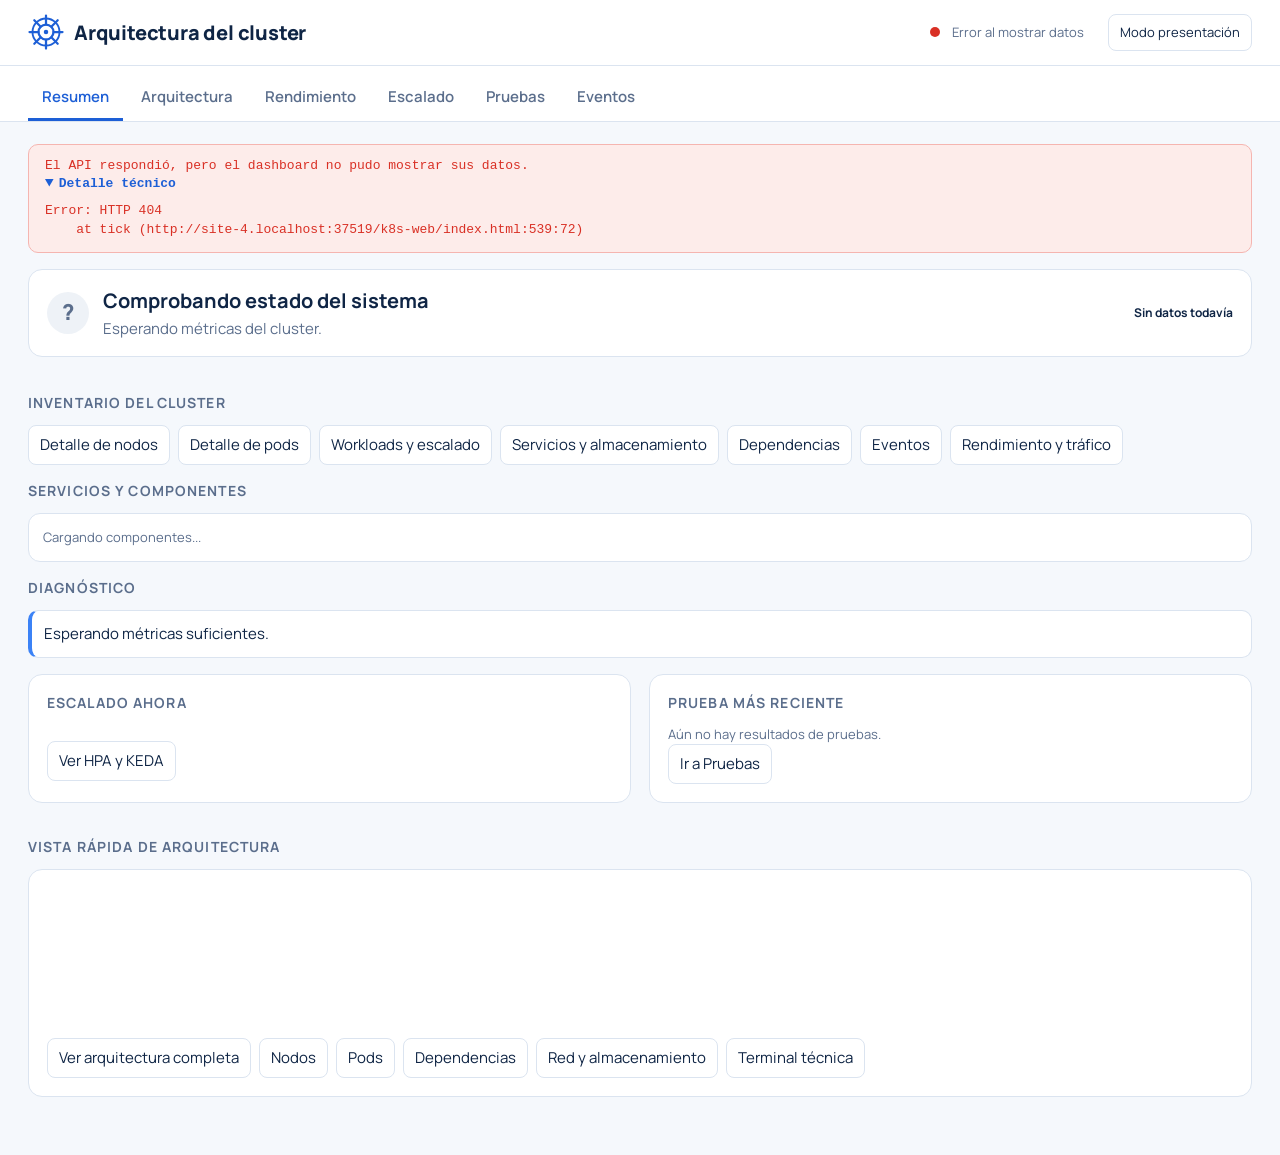
==== commit 279d9221: "feat: pruebas de carga del visor k8s-web solo en staging y sin make El visor recibe --env y --api: e" ====
--- a/k8s-web/index.html
+++ b/k8s-web/index.html
@@ -167,7 +167,7 @@
   <div data-p="events" hidden><div class="card"><h2>Últimos eventos</h2><div id="events"></div></div></div>
 
   <div data-p="tests" hidden>
-    <div class="card"><h2>Centro de pruebas</h2><p class="hint">Selecciona un escenario. Solo puede ejecutarse uno a la vez y las simulaciones de fallo siempre requieren confirmación.</p><div class="test-groups" id="test-groups"><p class="hint">cargando pruebas...</p></div></div>
+    <div class="card"><h2>Centro de pruebas</h2><p class="hint">Selecciona un escenario. Solo puede ejecutarse uno a la vez y las simulaciones de fallo siempre requieren confirmación.<b id="test-target"></b></p><div class="test-groups" id="test-groups"><p class="hint">cargando pruebas...</p></div></div>
     <div class="two">
       <div class="card">
         <h2>Configurar escenario</h2>
@@ -234,7 +234,11 @@
   try{
     const response=await fetch("/api/tests/catalog");
     if(!response.ok)throw new Error(`HTTP ${response.status}`);
-    testCatalog=(await response.json()).tests||[];
+    const data=await response.json();
+    testCatalog=data.tests||[];
+    if(data.blocked){$("#test-groups").innerHTML=`<div class="err">${esc(data.blocked)}</div>`;return;}
+    const target=$("#test-target");
+    if(target)target.textContent=data.target?` Entorno: ${data.env}. Objetivo de la carga: ${data.target}`:"";
     renderTestCatalog();
     if(testCatalog.length)selectTest(testCatalog[0].id);
   }catch(error){$("#test-groups").innerHTML=`<div class="err">No se pudo cargar el catálogo: ${esc(error.message)}</div>`;}
